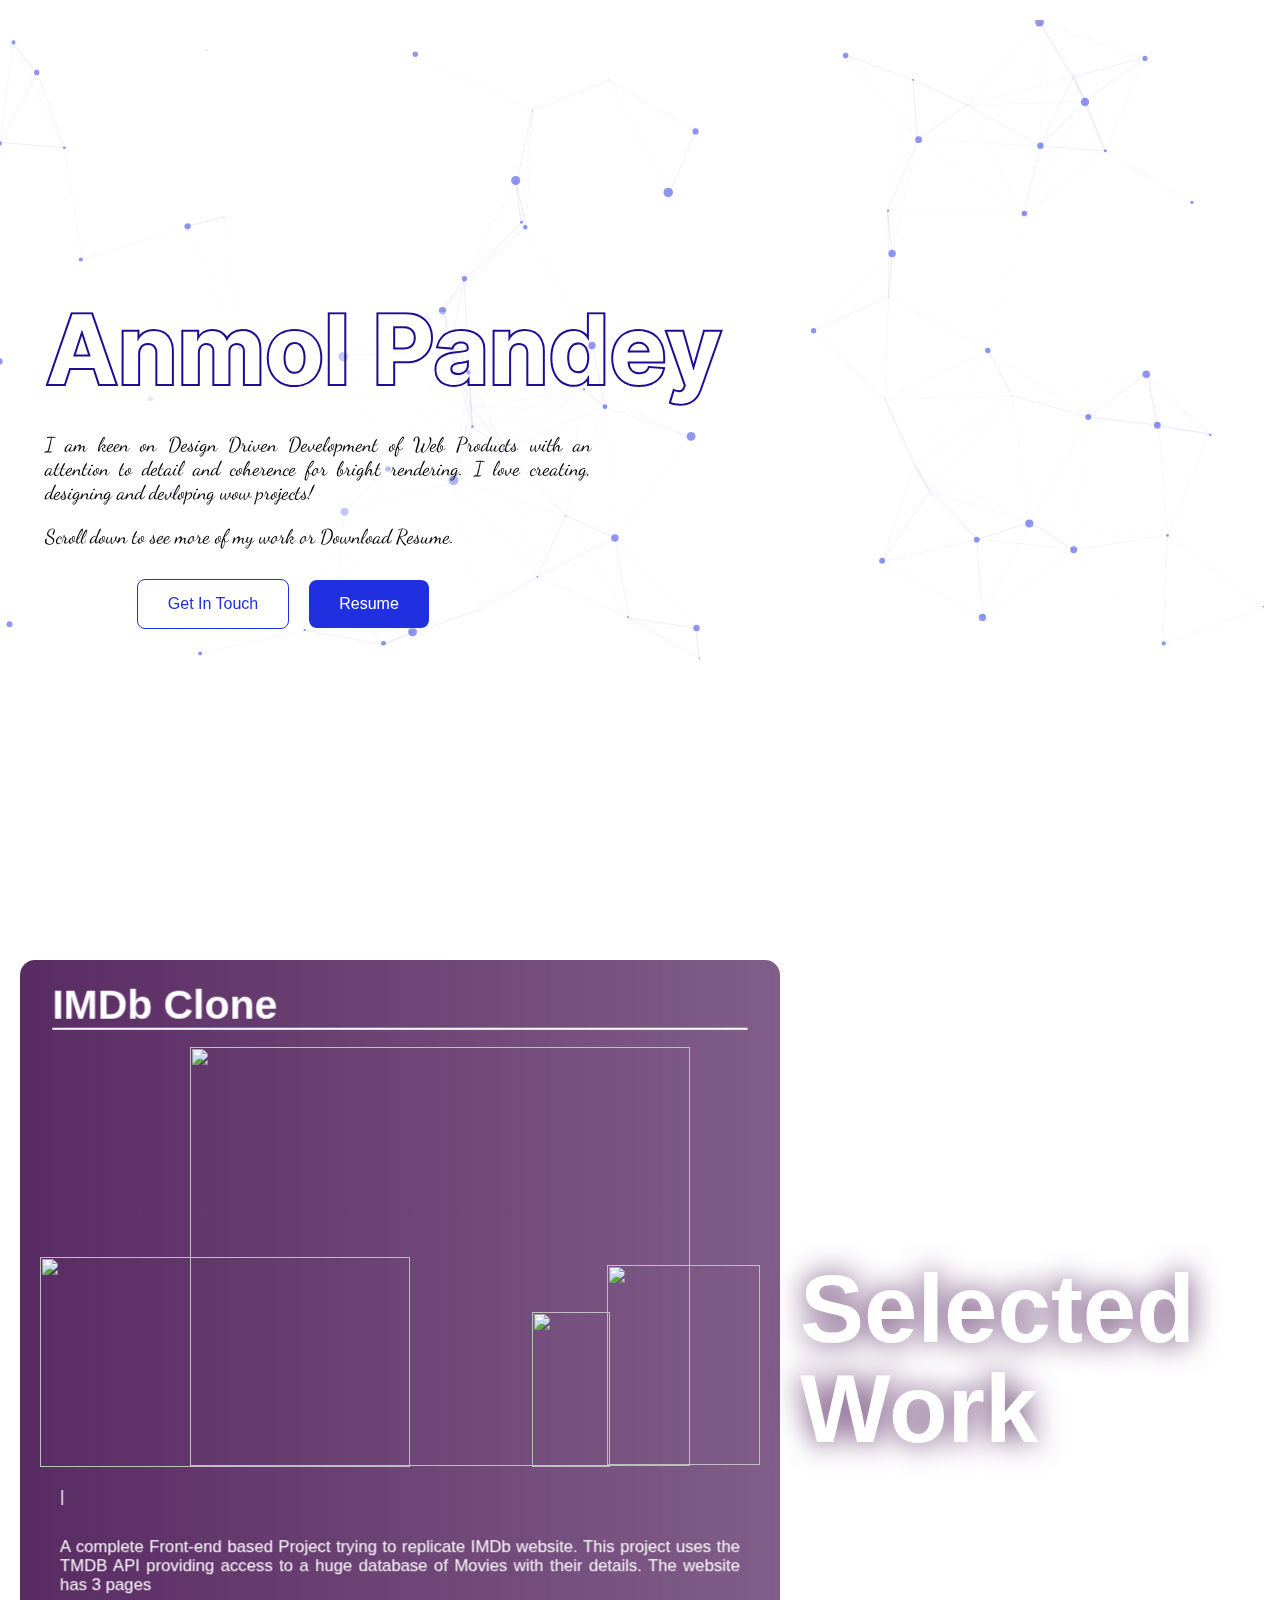
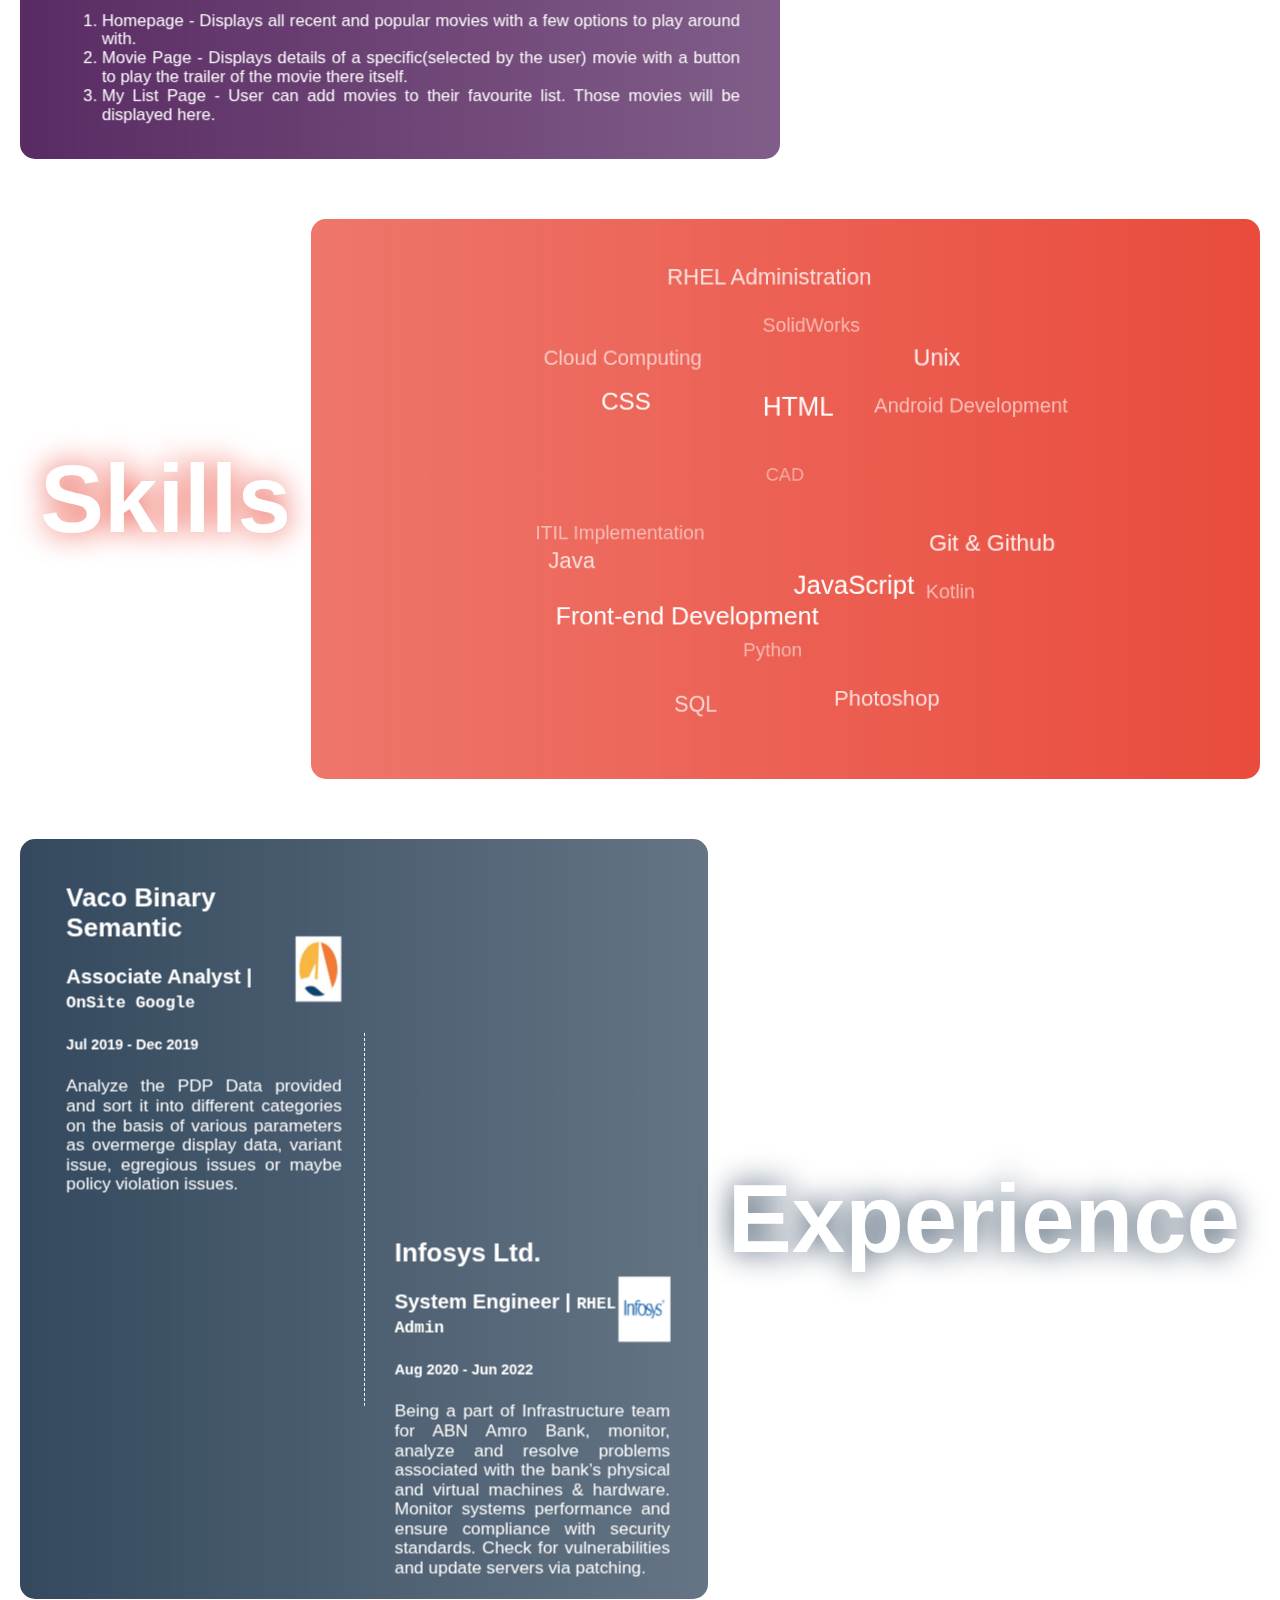
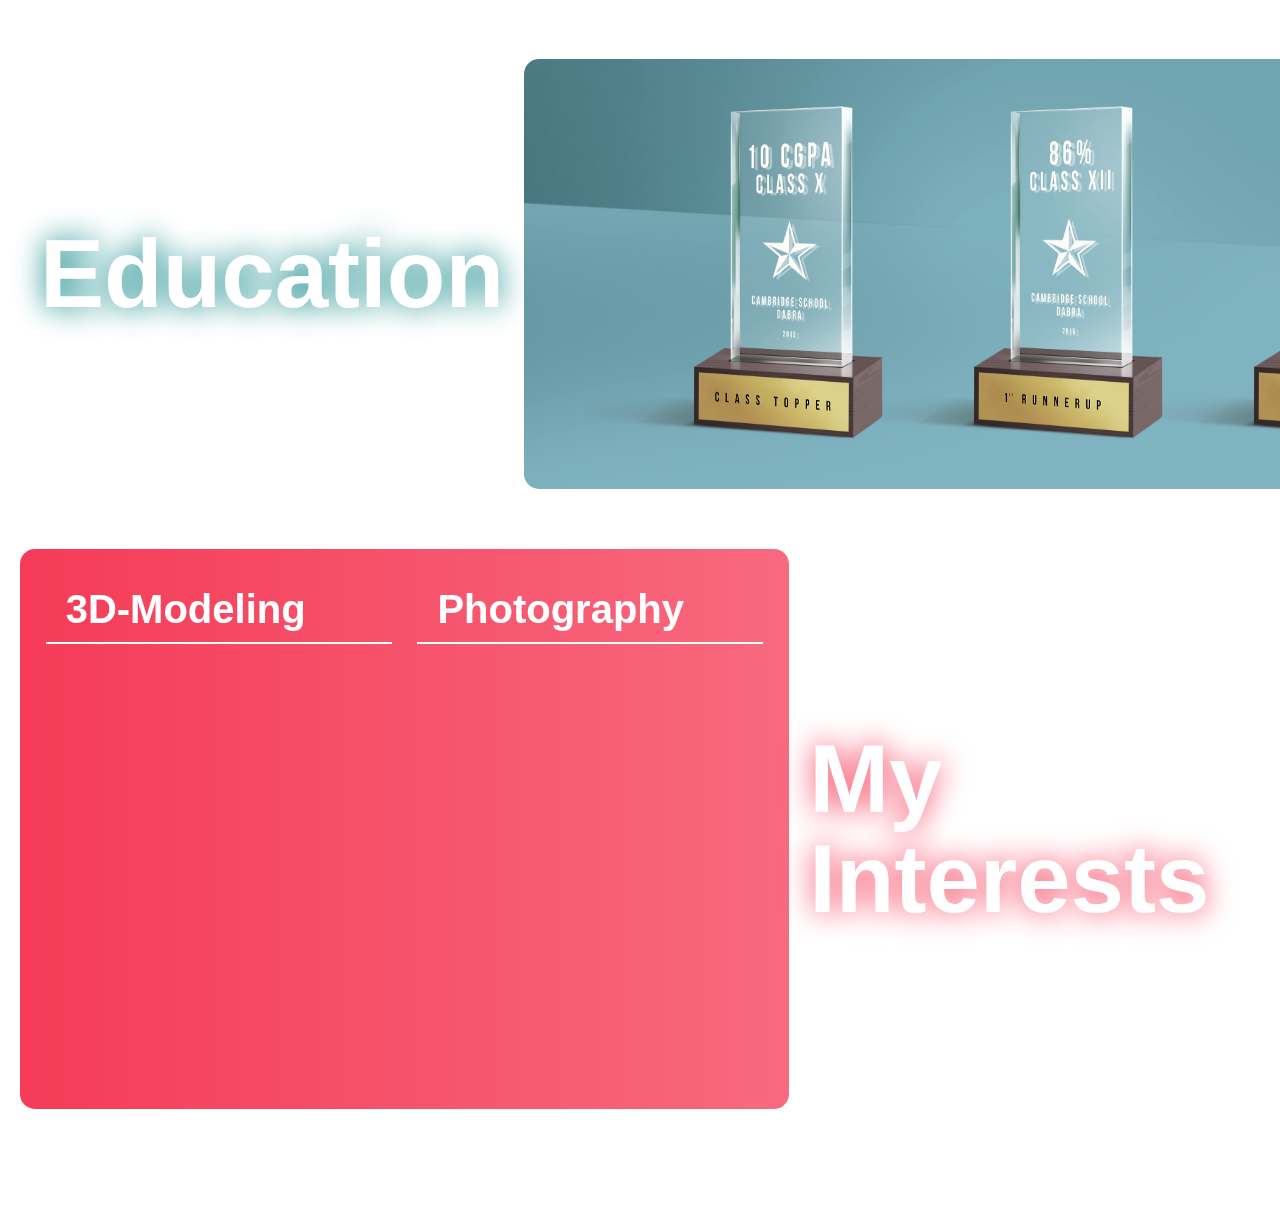
==== index.html @ ef81de45 "bug fixing" ====
<!DOCTYPE html>
<html lang="en">

<head>
    <meta charset="UTF-8" />
    <meta http-equiv="X-UA-Compatible" content="IE=edge" />
    <meta name="viewport" content="width=device-width, initial-scale=1.0" />
    <title>Anmol Pandey</title>
    <link rel="stylesheet" href="./css/styleP1.css" />
    <script src="https://kit.fontawesome.com/6f38b70ccc.js" crossorigin="anonymous"></script>
</head>

<body>
    <!-- loader -->
    <div id="loader-wrapper">
        <div class="loader-shape">
            <i class="fa fa-superpowers" aria-hidden="true"></i>
        </div>
    </div>

    <!-- button to see navigation bar -->
    <button id="nav-btn" class="nav-btns">
        <i class="fa fa-bars" aria-hidden="true"></i>
    </button>

    <!-- navigation bar -->
    <div id="navigation">
        <button id="remove-nav" class="nav-btns">
            <i class="fa fa-times" aria-hidden="true"></i>
        </button>
        <ul>
            <li><a href="#">Home</a></li>
            <li><a href="#projects">Projects</a></li>
            <li><a href="#skills">Skills</a></li>
            <li><a href="#education">Education</a></li>
            <li><a href="#experience">Experience</a></li>
            <li><a href="#myinterests">my Interests</a></li>
        </ul>
    </div>

    <div class="contact">
        <form id="contact-form">
            <div id="cancel-form" style="text-align: end; user-select: none; cursor: pointer">
                <i class="fa fa-times" aria-hidden="true"></i>
            </div>
            <h1>Get In Touch!</h1>
            <label for="name">Name <span>*</span></label>
            <input type="text" name="name" id="contact-name" required />

            <label for="name">Email <span>*</span></label>
            <input type="email" name="email" id="contact-email" required />

            <label for="subject">Subject </label>
            <input type="text" name="subject" id="contact-subject" />

            <label for="message">Message <span>*</span></label>
            <textarea name="message" id="message" cols="50" rows="10"></textarea>
            <i>or mail me directly at:- <b>pandeyanmol603@gmail.com</b></i>
            <br />
            <button type="submit" id="send-message">Send</button>
        </form>
    </div>

    <!-- main div containing all sections -->
    <div class="main">
        <!-- live background -->
        <div id="background">
            <div id="particles-js"></div>
        </div>

        <!-- section 1 - home -->
        <section id="home">
            <!-- about me section -->
            <div class="details">
                <div class="name">
                    <svg id="svg-name" width="678" height="94" viewBox="0 0 678 94" fill="none"
                        xmlns="http://www.w3.org/2000/svg">
                        <mask id="path-1-outside-1_5_4" maskUnits="userSpaceOnUse" x="0.284088" y="0.181816" width="678"
                            height="94" fill="black">
                            <rect fill="white" x="0.284088" y="0.181816" width="678" height="94" />
                            <path
                                d="M19.1023 72H3.28409L27.3864 2.18182H46.4091L70.4773 72H54.6591L37.1705 18.1364H36.625L19.1023 72ZM18.1136 44.5568H55.4773V56.0795H18.1136V44.5568Z" />
                            <path
                                d="M93.1307 41.7273V72H78.608V19.6364H92.4489V28.875H93.0625C94.2216 25.8295 96.1648 23.4205 98.892 21.6477C101.619 19.8523 104.926 18.9545 108.812 18.9545C112.449 18.9545 115.619 19.75 118.324 21.3409C121.028 22.9318 123.131 25.2045 124.631 28.1591C126.131 31.0909 126.881 34.5909 126.881 38.6591V72H112.358V41.25C112.381 38.0455 111.563 35.5455 109.903 33.75C108.244 31.9318 105.96 31.0227 103.051 31.0227C101.097 31.0227 99.3693 31.4432 97.8693 32.2841C96.392 33.125 95.233 34.3523 94.392 35.9659C93.5739 37.5568 93.1534 39.4773 93.1307 41.7273Z" />
                            <path
                                d="M138.327 72V19.6364H152.168V28.875H152.781C153.872 25.8068 155.69 23.3864 158.236 21.6136C160.781 19.8409 163.827 18.9545 167.372 18.9545C170.963 18.9545 174.02 19.8523 176.543 21.6477C179.065 23.4205 180.747 25.8295 181.588 28.875H182.134C183.202 25.875 185.134 23.4773 187.929 21.6818C190.747 19.8636 194.077 18.9545 197.918 18.9545C202.804 18.9545 206.77 20.5114 209.815 23.625C212.884 26.7159 214.418 31.1023 214.418 36.7841V72H199.929V39.6477C199.929 36.7386 199.156 34.5568 197.611 33.1023C196.065 31.6477 194.134 30.9205 191.815 30.9205C189.179 30.9205 187.122 31.7614 185.645 33.4432C184.168 35.1023 183.429 37.2955 183.429 40.0227V72H169.349V39.3409C169.349 36.7727 168.611 34.7273 167.134 33.2045C165.679 31.6818 163.759 30.9205 161.372 30.9205C159.759 30.9205 158.304 31.3295 157.009 32.1477C155.736 32.9432 154.724 34.0682 153.974 35.5227C153.224 36.9545 152.849 38.6364 152.849 40.5682V72H138.327Z" />
                            <path
                                d="M249.548 73.0227C244.253 73.0227 239.673 71.8977 235.81 69.6477C231.969 67.375 229.003 64.2159 226.912 60.1705C224.821 56.1023 223.776 51.3864 223.776 46.0227C223.776 40.6136 224.821 35.8864 226.912 31.8409C229.003 27.7727 231.969 24.6136 235.81 22.3636C239.673 20.0909 244.253 18.9545 249.548 18.9545C254.844 18.9545 259.412 20.0909 263.253 22.3636C267.116 24.6136 270.094 27.7727 272.185 31.8409C274.276 35.8864 275.321 40.6136 275.321 46.0227C275.321 51.3864 274.276 56.1023 272.185 60.1705C270.094 64.2159 267.116 67.375 263.253 69.6477C259.412 71.8977 254.844 73.0227 249.548 73.0227ZM249.616 61.7727C252.026 61.7727 254.037 61.0909 255.651 59.7273C257.264 58.3409 258.48 56.4545 259.298 54.0682C260.139 51.6818 260.56 48.9659 260.56 45.9205C260.56 42.875 260.139 40.1591 259.298 37.7727C258.48 35.3864 257.264 33.5 255.651 32.1136C254.037 30.7273 252.026 30.0341 249.616 30.0341C247.185 30.0341 245.139 30.7273 243.48 32.1136C241.844 33.5 240.605 35.3864 239.764 37.7727C238.946 40.1591 238.537 42.875 238.537 45.9205C238.537 48.9659 238.946 51.6818 239.764 54.0682C240.605 56.4545 241.844 58.3409 243.48 59.7273C245.139 61.0909 247.185 61.7727 249.616 61.7727Z" />
                            <path d="M299.287 2.18182V72H284.764V2.18182H299.287Z" />
                            <path
                                d="M333.412 72V2.18182H360.957C366.253 2.18182 370.764 3.19318 374.491 5.21591C378.219 7.21591 381.06 10 383.014 13.5682C384.991 17.1136 385.98 21.2045 385.98 25.8409C385.98 30.4773 384.98 34.5682 382.98 38.1136C380.98 41.6591 378.082 44.4205 374.287 46.3977C370.514 48.375 365.946 49.3636 360.582 49.3636H343.026V37.5341H358.196C361.037 37.5341 363.378 37.0455 365.219 36.0682C367.082 35.0682 368.469 33.6932 369.378 31.9432C370.31 30.1705 370.776 28.1364 370.776 25.8409C370.776 23.5227 370.31 21.5 369.378 19.7727C368.469 18.0227 367.082 16.6705 365.219 15.7159C363.355 14.7386 360.991 14.25 358.128 14.25H348.173V72H333.412Z" />
                            <path
                                d="M408.821 72.9886C405.48 72.9886 402.503 72.4091 399.889 71.25C397.276 70.0682 395.207 68.3295 393.685 66.0341C392.185 63.7159 391.435 60.8295 391.435 57.375C391.435 54.4659 391.969 52.0227 393.037 50.0455C394.105 48.0682 395.56 46.4773 397.401 45.2727C399.241 44.0682 401.332 43.1591 403.673 42.5455C406.037 41.9318 408.514 41.5 411.105 41.25C414.151 40.9318 416.605 40.6364 418.469 40.3636C420.332 40.0682 421.685 39.6364 422.526 39.0682C423.366 38.5 423.787 37.6591 423.787 36.5455V36.3409C423.787 34.1818 423.105 32.5114 421.741 31.3295C420.401 30.1477 418.491 29.5568 416.014 29.5568C413.401 29.5568 411.321 30.1364 409.776 31.2955C408.23 32.4318 407.207 33.8636 406.707 35.5909L393.276 34.5C393.957 31.3182 395.298 28.5682 397.298 26.25C399.298 23.9091 401.878 22.1136 405.037 20.8636C408.219 19.5909 411.901 18.9545 416.082 18.9545C418.991 18.9545 421.776 19.2955 424.435 19.9773C427.116 20.6591 429.491 21.7159 431.56 23.1477C433.651 24.5795 435.298 26.4205 436.503 28.6705C437.707 30.8977 438.31 33.5682 438.31 36.6818V72H424.537V64.7386H424.128C423.287 66.375 422.162 67.8182 420.753 69.0682C419.344 70.2955 417.651 71.2614 415.673 71.9659C413.696 72.6477 411.412 72.9886 408.821 72.9886ZM412.98 62.9659C415.116 62.9659 417.003 62.5455 418.639 61.7045C420.276 60.8409 421.56 59.6818 422.491 58.2273C423.423 56.7727 423.889 55.125 423.889 53.2841V47.7273C423.435 48.0227 422.81 48.2955 422.014 48.5455C421.241 48.7727 420.366 48.9886 419.389 49.1932C418.412 49.375 417.435 49.5455 416.457 49.7045C415.48 49.8409 414.594 49.9659 413.798 50.0795C412.094 50.3295 410.605 50.7273 409.332 51.2727C408.06 51.8182 407.071 52.5568 406.366 53.4886C405.662 54.3977 405.31 55.5341 405.31 56.8977C405.31 58.875 406.026 60.3864 407.457 61.4318C408.912 62.4545 410.753 62.9659 412.98 62.9659Z" />
                            <path
                                d="M464.099 41.7273V72H449.577V19.6364H463.418V28.875H464.031C465.19 25.8295 467.134 23.4205 469.861 21.6477C472.588 19.8523 475.895 18.9545 479.781 18.9545C483.418 18.9545 486.588 19.75 489.293 21.3409C491.997 22.9318 494.099 25.2045 495.599 28.1591C497.099 31.0909 497.849 34.5909 497.849 38.6591V72H483.327V41.25C483.349 38.0455 482.531 35.5455 480.872 33.75C479.213 31.9318 476.929 31.0227 474.02 31.0227C472.065 31.0227 470.338 31.4432 468.838 32.2841C467.361 33.125 466.202 34.3523 465.361 35.9659C464.543 37.5568 464.122 39.4773 464.099 41.7273Z" />
                            <path
                                d="M528.591 72.8523C524.614 72.8523 521.011 71.8295 517.784 69.7841C514.58 67.7159 512.034 64.6818 510.148 60.6818C508.284 56.6591 507.352 51.7273 507.352 45.8864C507.352 39.8864 508.318 34.8977 510.25 30.9205C512.182 26.9205 514.75 23.9318 517.954 21.9545C521.182 19.9545 524.716 18.9545 528.557 18.9545C531.489 18.9545 533.932 19.4545 535.886 20.4545C537.864 21.4318 539.455 22.6591 540.659 24.1364C541.886 25.5909 542.818 27.0227 543.454 28.4318H543.898V2.18182H558.386V72H544.068V63.6136H543.454C542.773 65.0682 541.807 66.5114 540.557 67.9432C539.33 69.3523 537.727 70.5227 535.75 71.4545C533.795 72.3864 531.409 72.8523 528.591 72.8523ZM533.193 61.2955C535.534 61.2955 537.511 60.6591 539.125 59.3864C540.761 58.0909 542.011 56.2841 542.875 53.9659C543.761 51.6477 544.204 48.9318 544.204 45.8182C544.204 42.7045 543.773 40 542.909 37.7045C542.045 35.4091 540.795 33.6364 539.159 32.3864C537.523 31.1364 535.534 30.5114 533.193 30.5114C530.807 30.5114 528.795 31.1591 527.159 32.4545C525.523 33.75 524.284 35.5455 523.443 37.8409C522.602 40.1364 522.182 42.7955 522.182 45.8182C522.182 48.8636 522.602 51.5568 523.443 53.8977C524.307 56.2159 525.545 58.0341 527.159 59.3523C528.795 60.6477 530.807 61.2955 533.193 61.2955Z" />
                            <path
                                d="M594.19 73.0227C588.804 73.0227 584.168 71.9318 580.281 69.75C576.418 67.5455 573.44 64.4318 571.349 60.4091C569.258 56.3636 568.213 51.5795 568.213 46.0568C568.213 40.6705 569.258 35.9432 571.349 31.875C573.44 27.8068 576.383 24.6364 580.179 22.3636C583.997 20.0909 588.474 18.9545 593.611 18.9545C597.065 18.9545 600.281 19.5114 603.259 20.625C606.259 21.7159 608.872 23.3636 611.099 25.5682C613.349 27.7727 615.099 30.5455 616.349 33.8864C617.599 37.2045 618.224 41.0909 618.224 45.5455V49.5341H574.009V40.5341H604.554C604.554 38.4432 604.099 36.5909 603.19 34.9773C602.281 33.3636 601.02 32.1023 599.406 31.1932C597.815 30.2614 595.963 29.7955 593.849 29.7955C591.645 29.7955 589.69 30.3068 587.986 31.3295C586.304 32.3295 584.986 33.6818 584.031 35.3864C583.077 37.0682 582.588 38.9432 582.565 41.0114V49.5682C582.565 52.1591 583.043 54.3977 583.997 56.2841C584.974 58.1705 586.349 59.625 588.122 60.6477C589.895 61.6705 591.997 62.1818 594.429 62.1818C596.043 62.1818 597.52 61.9545 598.861 61.5C600.202 61.0455 601.349 60.3636 602.304 59.4545C603.258 58.5455 603.986 57.4318 604.486 56.1136L617.918 57C617.236 60.2273 615.838 63.0455 613.724 65.4545C611.633 67.8409 608.929 69.7045 605.611 71.0455C602.315 72.3636 598.509 73.0227 594.19 73.0227Z" />
                            <path
                                d="M635.261 91.6364C633.42 91.6364 631.693 91.4886 630.079 91.1932C628.489 90.9205 627.17 90.5682 626.125 90.1364L629.398 79.2955C631.102 79.8182 632.636 80.1023 634 80.1477C635.386 80.1932 636.579 79.875 637.579 79.1932C638.602 78.5114 639.432 77.3523 640.068 75.7159L640.92 73.5L622.136 19.6364H637.409L648.25 58.0909H648.795L659.739 19.6364H675.114L654.761 77.6591C653.784 80.4773 652.454 82.9318 650.773 85.0227C649.114 87.1364 647.011 88.7614 644.466 89.8977C641.92 91.0568 638.852 91.6364 635.261 91.6364Z" />
                        </mask>
                        <path
                            d="M19.1023 72H3.28409L27.3864 2.18182H46.4091L70.4773 72H54.6591L37.1705 18.1364H36.625L19.1023 72ZM18.1136 44.5568H55.4773V56.0795H18.1136V44.5568Z"
                            stroke="#1F0C94" stroke-width="4" mask="url(#path-1-outside-1_5_4)" />
                        <path
                            d="M93.1307 41.7273V72H78.608V19.6364H92.4489V28.875H93.0625C94.2216 25.8295 96.1648 23.4205 98.892 21.6477C101.619 19.8523 104.926 18.9545 108.812 18.9545C112.449 18.9545 115.619 19.75 118.324 21.3409C121.028 22.9318 123.131 25.2045 124.631 28.1591C126.131 31.0909 126.881 34.5909 126.881 38.6591V72H112.358V41.25C112.381 38.0455 111.563 35.5455 109.903 33.75C108.244 31.9318 105.96 31.0227 103.051 31.0227C101.097 31.0227 99.3693 31.4432 97.8693 32.2841C96.392 33.125 95.233 34.3523 94.392 35.9659C93.5739 37.5568 93.1534 39.4773 93.1307 41.7273Z"
                            stroke="#1F0C94" stroke-width="4" mask="url(#path-1-outside-1_5_4)" />
                        <path
                            d="M138.327 72V19.6364H152.168V28.875H152.781C153.872 25.8068 155.69 23.3864 158.236 21.6136C160.781 19.8409 163.827 18.9545 167.372 18.9545C170.963 18.9545 174.02 19.8523 176.543 21.6477C179.065 23.4205 180.747 25.8295 181.588 28.875H182.134C183.202 25.875 185.134 23.4773 187.929 21.6818C190.747 19.8636 194.077 18.9545 197.918 18.9545C202.804 18.9545 206.77 20.5114 209.815 23.625C212.884 26.7159 214.418 31.1023 214.418 36.7841V72H199.929V39.6477C199.929 36.7386 199.156 34.5568 197.611 33.1023C196.065 31.6477 194.134 30.9205 191.815 30.9205C189.179 30.9205 187.122 31.7614 185.645 33.4432C184.168 35.1023 183.429 37.2955 183.429 40.0227V72H169.349V39.3409C169.349 36.7727 168.611 34.7273 167.134 33.2045C165.679 31.6818 163.759 30.9205 161.372 30.9205C159.759 30.9205 158.304 31.3295 157.009 32.1477C155.736 32.9432 154.724 34.0682 153.974 35.5227C153.224 36.9545 152.849 38.6364 152.849 40.5682V72H138.327Z"
                            stroke="#1F0C94" stroke-width="4" mask="url(#path-1-outside-1_5_4)" />
                        <path
                            d="M249.548 73.0227C244.253 73.0227 239.673 71.8977 235.81 69.6477C231.969 67.375 229.003 64.2159 226.912 60.1705C224.821 56.1023 223.776 51.3864 223.776 46.0227C223.776 40.6136 224.821 35.8864 226.912 31.8409C229.003 27.7727 231.969 24.6136 235.81 22.3636C239.673 20.0909 244.253 18.9545 249.548 18.9545C254.844 18.9545 259.412 20.0909 263.253 22.3636C267.116 24.6136 270.094 27.7727 272.185 31.8409C274.276 35.8864 275.321 40.6136 275.321 46.0227C275.321 51.3864 274.276 56.1023 272.185 60.1705C270.094 64.2159 267.116 67.375 263.253 69.6477C259.412 71.8977 254.844 73.0227 249.548 73.0227ZM249.616 61.7727C252.026 61.7727 254.037 61.0909 255.651 59.7273C257.264 58.3409 258.48 56.4545 259.298 54.0682C260.139 51.6818 260.56 48.9659 260.56 45.9205C260.56 42.875 260.139 40.1591 259.298 37.7727C258.48 35.3864 257.264 33.5 255.651 32.1136C254.037 30.7273 252.026 30.0341 249.616 30.0341C247.185 30.0341 245.139 30.7273 243.48 32.1136C241.844 33.5 240.605 35.3864 239.764 37.7727C238.946 40.1591 238.537 42.875 238.537 45.9205C238.537 48.9659 238.946 51.6818 239.764 54.0682C240.605 56.4545 241.844 58.3409 243.48 59.7273C245.139 61.0909 247.185 61.7727 249.616 61.7727Z"
                            stroke="#1F0C94" stroke-width="4" mask="url(#path-1-outside-1_5_4)" />
                        <path d="M299.287 2.18182V72H284.764V2.18182H299.287Z" stroke="#1F0C94" stroke-width="4"
                            mask="url(#path-1-outside-1_5_4)" />
                        <path
                            d="M333.412 72V2.18182H360.957C366.253 2.18182 370.764 3.19318 374.491 5.21591C378.219 7.21591 381.06 10 383.014 13.5682C384.991 17.1136 385.98 21.2045 385.98 25.8409C385.98 30.4773 384.98 34.5682 382.98 38.1136C380.98 41.6591 378.082 44.4205 374.287 46.3977C370.514 48.375 365.946 49.3636 360.582 49.3636H343.026V37.5341H358.196C361.037 37.5341 363.378 37.0455 365.219 36.0682C367.082 35.0682 368.469 33.6932 369.378 31.9432C370.31 30.1705 370.776 28.1364 370.776 25.8409C370.776 23.5227 370.31 21.5 369.378 19.7727C368.469 18.0227 367.082 16.6705 365.219 15.7159C363.355 14.7386 360.991 14.25 358.128 14.25H348.173V72H333.412Z"
                            stroke="#1F0C94" stroke-width="4" mask="url(#path-1-outside-1_5_4)" />
                        <path
                            d="M408.821 72.9886C405.48 72.9886 402.503 72.4091 399.889 71.25C397.276 70.0682 395.207 68.3295 393.685 66.0341C392.185 63.7159 391.435 60.8295 391.435 57.375C391.435 54.4659 391.969 52.0227 393.037 50.0455C394.105 48.0682 395.56 46.4773 397.401 45.2727C399.241 44.0682 401.332 43.1591 403.673 42.5455C406.037 41.9318 408.514 41.5 411.105 41.25C414.151 40.9318 416.605 40.6364 418.469 40.3636C420.332 40.0682 421.685 39.6364 422.526 39.0682C423.366 38.5 423.787 37.6591 423.787 36.5455V36.3409C423.787 34.1818 423.105 32.5114 421.741 31.3295C420.401 30.1477 418.491 29.5568 416.014 29.5568C413.401 29.5568 411.321 30.1364 409.776 31.2955C408.23 32.4318 407.207 33.8636 406.707 35.5909L393.276 34.5C393.957 31.3182 395.298 28.5682 397.298 26.25C399.298 23.9091 401.878 22.1136 405.037 20.8636C408.219 19.5909 411.901 18.9545 416.082 18.9545C418.991 18.9545 421.776 19.2955 424.435 19.9773C427.116 20.6591 429.491 21.7159 431.56 23.1477C433.651 24.5795 435.298 26.4205 436.503 28.6705C437.707 30.8977 438.31 33.5682 438.31 36.6818V72H424.537V64.7386H424.128C423.287 66.375 422.162 67.8182 420.753 69.0682C419.344 70.2955 417.651 71.2614 415.673 71.9659C413.696 72.6477 411.412 72.9886 408.821 72.9886ZM412.98 62.9659C415.116 62.9659 417.003 62.5455 418.639 61.7045C420.276 60.8409 421.56 59.6818 422.491 58.2273C423.423 56.7727 423.889 55.125 423.889 53.2841V47.7273C423.435 48.0227 422.81 48.2955 422.014 48.5455C421.241 48.7727 420.366 48.9886 419.389 49.1932C418.412 49.375 417.435 49.5455 416.457 49.7045C415.48 49.8409 414.594 49.9659 413.798 50.0795C412.094 50.3295 410.605 50.7273 409.332 51.2727C408.06 51.8182 407.071 52.5568 406.366 53.4886C405.662 54.3977 405.31 55.5341 405.31 56.8977C405.31 58.875 406.026 60.3864 407.457 61.4318C408.912 62.4545 410.753 62.9659 412.98 62.9659Z"
                            stroke="#1F0C94" stroke-width="4" mask="url(#path-1-outside-1_5_4)" />
                        <path
                            d="M464.099 41.7273V72H449.577V19.6364H463.418V28.875H464.031C465.19 25.8295 467.134 23.4205 469.861 21.6477C472.588 19.8523 475.895 18.9545 479.781 18.9545C483.418 18.9545 486.588 19.75 489.293 21.3409C491.997 22.9318 494.099 25.2045 495.599 28.1591C497.099 31.0909 497.849 34.5909 497.849 38.6591V72H483.327V41.25C483.349 38.0455 482.531 35.5455 480.872 33.75C479.213 31.9318 476.929 31.0227 474.02 31.0227C472.065 31.0227 470.338 31.4432 468.838 32.2841C467.361 33.125 466.202 34.3523 465.361 35.9659C464.543 37.5568 464.122 39.4773 464.099 41.7273Z"
                            stroke="#1F0C94" stroke-width="4" mask="url(#path-1-outside-1_5_4)" />
                        <path
                            d="M528.591 72.8523C524.614 72.8523 521.011 71.8295 517.784 69.7841C514.58 67.7159 512.034 64.6818 510.148 60.6818C508.284 56.6591 507.352 51.7273 507.352 45.8864C507.352 39.8864 508.318 34.8977 510.25 30.9205C512.182 26.9205 514.75 23.9318 517.954 21.9545C521.182 19.9545 524.716 18.9545 528.557 18.9545C531.489 18.9545 533.932 19.4545 535.886 20.4545C537.864 21.4318 539.455 22.6591 540.659 24.1364C541.886 25.5909 542.818 27.0227 543.454 28.4318H543.898V2.18182H558.386V72H544.068V63.6136H543.454C542.773 65.0682 541.807 66.5114 540.557 67.9432C539.33 69.3523 537.727 70.5227 535.75 71.4545C533.795 72.3864 531.409 72.8523 528.591 72.8523ZM533.193 61.2955C535.534 61.2955 537.511 60.6591 539.125 59.3864C540.761 58.0909 542.011 56.2841 542.875 53.9659C543.761 51.6477 544.204 48.9318 544.204 45.8182C544.204 42.7045 543.773 40 542.909 37.7045C542.045 35.4091 540.795 33.6364 539.159 32.3864C537.523 31.1364 535.534 30.5114 533.193 30.5114C530.807 30.5114 528.795 31.1591 527.159 32.4545C525.523 33.75 524.284 35.5455 523.443 37.8409C522.602 40.1364 522.182 42.7955 522.182 45.8182C522.182 48.8636 522.602 51.5568 523.443 53.8977C524.307 56.2159 525.545 58.0341 527.159 59.3523C528.795 60.6477 530.807 61.2955 533.193 61.2955Z"
                            stroke="#1F0C94" stroke-width="4" mask="url(#path-1-outside-1_5_4)" />
                        <path
                            d="M594.19 73.0227C588.804 73.0227 584.168 71.9318 580.281 69.75C576.418 67.5455 573.44 64.4318 571.349 60.4091C569.258 56.3636 568.213 51.5795 568.213 46.0568C568.213 40.6705 569.258 35.9432 571.349 31.875C573.44 27.8068 576.383 24.6364 580.179 22.3636C583.997 20.0909 588.474 18.9545 593.611 18.9545C597.065 18.9545 600.281 19.5114 603.259 20.625C606.259 21.7159 608.872 23.3636 611.099 25.5682C613.349 27.7727 615.099 30.5455 616.349 33.8864C617.599 37.2045 618.224 41.0909 618.224 45.5455V49.5341H574.009V40.5341H604.554C604.554 38.4432 604.099 36.5909 603.19 34.9773C602.281 33.3636 601.02 32.1023 599.406 31.1932C597.815 30.2614 595.963 29.7955 593.849 29.7955C591.645 29.7955 589.69 30.3068 587.986 31.3295C586.304 32.3295 584.986 33.6818 584.031 35.3864C583.077 37.0682 582.588 38.9432 582.565 41.0114V49.5682C582.565 52.1591 583.043 54.3977 583.997 56.2841C584.974 58.1705 586.349 59.625 588.122 60.6477C589.895 61.6705 591.997 62.1818 594.429 62.1818C596.043 62.1818 597.52 61.9545 598.861 61.5C600.202 61.0455 601.349 60.3636 602.304 59.4545C603.258 58.5455 603.986 57.4318 604.486 56.1136L617.918 57C617.236 60.2273 615.838 63.0455 613.724 65.4545C611.633 67.8409 608.929 69.7045 605.611 71.0455C602.315 72.3636 598.509 73.0227 594.19 73.0227Z"
                            stroke="#1F0C94" stroke-width="4" mask="url(#path-1-outside-1_5_4)" />
                        <path
                            d="M635.261 91.6364C633.42 91.6364 631.693 91.4886 630.079 91.1932C628.489 90.9205 627.17 90.5682 626.125 90.1364L629.398 79.2955C631.102 79.8182 632.636 80.1023 634 80.1477C635.386 80.1932 636.579 79.875 637.579 79.1932C638.602 78.5114 639.432 77.3523 640.068 75.7159L640.92 73.5L622.136 19.6364H637.409L648.25 58.0909H648.795L659.739 19.6364H675.114L654.761 77.6591C653.784 80.4773 652.454 82.9318 650.773 85.0227C649.114 87.1364 647.011 88.7614 644.466 89.8977C641.92 91.0568 638.852 91.6364 635.261 91.6364Z"
                            stroke="#1F0C94" stroke-width="4" mask="url(#path-1-outside-1_5_4)" />
                    </svg>

                    <script src="https://cdnjs.cloudflare.com/ajax/libs/animejs/3.2.1/anime.min.js"></script>
                </div>
                <div class="about-me">
                    I am keen on Design Driven Development of Web Products with an attention to detail and coherence
                    for bright rendering. I love creating, designing and devloping wow projects!
                    
                    <p>Scroll down to see more of my work or Download Resume.</p>
                </div>

                <!-- buttons for contact -->
                <div class="home-btns">
                    <button id="get-in-touch">Get In Touch</button>
                    <button id="resume-download">
                        <a href="./assets/APresume.pdf" download>Resume <i class="fa fa-download"
                                aria-hidden="true"></i>
                        </a>
                    </button>
                    <button id="linkedin">
                        <a href="https://www.linkedin.com/in/anmol-pandey-997911112/" target="_blank"><i
                                class="fa fa-linkedin-square" aria-hidden="true"></i>
                        </a>
                    </button>
                    <button id="github">
                        <a href="https://github.com/anmolp15" target="_blank"><i class="fa fa-github"
                                aria-hidden="true"></i>
                        </a>
                    </button>
                </div>
            </div>

            <!-- illustration div -->
            <div class="person-illustration">
                <script src="https://unpkg.com/@lottiefiles/lottie-player@latest/dist/lottie-player.js"></script>
                <lottie-player src="https://assets8.lottiefiles.com/packages/lf20_mlp3zxve.json"
                    background="rgba(0, 0, 0, 0)" speed="1" style="width: 1000px; height: 560px" loop autoplay>
                </lottie-player>
            </div>
        </section>

        <!-- projects section -->
        <section id="projects">
            <div class="section-main-display" data-tilt data-tilt-glare data-tilt-max-glare="0.8">
                <!-- project heading -->
                <h1>IMDb Clone</h1>
                <!-- mockups showcasing project snapshots -->
                <div class="mockups">
                    <!-- <img src="./assets/IMDBClone Mockups/combined mockup final.png" alt=""> -->
                    <div id="mac-pro">
                        <img src="./assets/IMDBClone Mockups/mac pro mockup final.png" alt="" />
                    </div>
                    <div id="mac-book">
                        <img src="./assets/IMDBClone Mockups/MacBook Pro mockup final 2.png" alt="" />
                    </div>
                    <div id="ipad">
                        <img src="./assets/IMDBClone Mockups/iPad Pro Mockup final.png" alt="" />
                    </div>
                    <div id="iphone">
                        <img src="./assets/IMDBClone Mockups/iPhone mockup final.png" alt="" />
                    </div>
                </div>
                <!-- project related links -->
                <div class="project-links">
                    <a href="https://github.com/anmolp15/IMDbClone.github.io" target="_blank"><i class="fa fa-github"
                            aria-hidden="true"></i></a>
                    |
                    <a href="https://anmolp15.github.io/IMDbClone.github.io/" target="_blank"><i
                            class="fa fa-external-link" aria-hidden="true"></i></a>
                </div>
                <!-- project details -->
                <div class="project-details">
                    A complete Front-end based Project trying to replicate IMDb website.
                    This project uses the TMDB API providing access to a huge database
                    of Movies with their details. The website has 3 pages
                    <ol>
                        <li>
                            Homepage - Displays all recent and popular movies with a few
                            options to play around with.
                        </li>
                        <li>
                            Movie Page - Displays details of a specific(selected by the
                            user) movie with a button to play the trailer of the movie there
                            itself.
                        </li>
                        <li>
                            My List Page - User can add movies to their favourite list.
                            Those movies will be displayed here.
                        </li>
                    </ol>
                </div>
            </div>
            <!-- section heading -->
            <div class="name">Selected Work</div>
        </section>

        <!-- skills section -->
        <section id="skills">
            <!-- section heading -->
            <div class="name">Skills</div>
            <div class="section-main-display" data-tilt data-tilt-glare data-tilt-max-glare="0.8" data-tilt-axis="x">
                <!-- class containing the sphere -->
                <span class="Sphere"></span>
                <!-- Tag Cloud liberary -->
                <script src="./javascript/TagCloud/TagCloud.min.js"></script>
            </div>
        </section>

        <!-- experience section -->
        <section id="experience">
            <div class="section-main-display" data-tilt data-tilt-glare data-tilt-max-glare="0.8">
                <!-- timeline div containing plane and path -->
                <div class="timeline">
                    <div class="timeline-divider"></div>
                    <div class="timeline-traveller">
                        <i class="fa fa-fighter-jet" aria-hidden="true"></i>
                    </div>
                </div>

                <!-- exp item wrapper div -->
                <div class="exp-elements">
                    <!-- each experience item -->
                    <div class="exp">
                        <div class="headingandphoto">
                            <div class="exp-heading">
                                <h2>Vaco Binary Semantic</h2>
                                <h3>
                                    Associate Analyst | <samp>OnSite Google</samp>
                                    <h5>Jul 2019 - Dec 2019</h5>
                                </h3>
                            </div>
                            <div class="exp-logo">
                                <img src="./images/vacologo.jpg" alt="logo" />
                            </div>
                        </div>
                        <div class="description">
                            Analyze the PDP Data provided and sort it into different
                            categories on the basis of various parameters as overmerge
                            display data, variant issue, egregious issues or maybe policy
                            violation issues.
                        </div>
                    </div>

                    <div class="exp">
                        <div class="headingandphoto">
                            <div class="exp-heading">
                                <h2>Infosys Ltd.</h2>
                                <h3>
                                    System Engineer | <samp>RHEL Admin</samp>
                                    <h5>Aug 2020 - Jun 2022</h5>
                                </h3>
                            </div>
                            <div class="exp-logo">
                                <img src="./images/infosyslogo.png" alt="logo" />
                            </div>
                        </div>
                        <div class="description">
                            Being a part of Infrastructure team for ABN Amro Bank, monitor,
                            analyze and resolve problems associated with the bank’s physical
                            and virtual machines & hardware. Monitor systems performance and
                            ensure compliance with security standards. Check for
                            vulnerabilities and update servers via patching.
                        </div>
                    </div>
                </div>
            </div>
            <!-- section heading -->
            <div class="name">Experience</div>
        </section>

        <section id="education">
            <!-- section heading -->
            <div class="name">Education</div>
            <div>
                <div class="section-main-display" data-tilt data-tilt-glare data-tilt-max-glare="0.8"
                    data-tilt-axis="x">
                    <!-- education displaying thropies -->
                    <div class="each-edu">
                        <img src="./assets/Education Mockups/classX-take2.png" alt="" />
                    </div>
                    <div class="each-edu">
                        <img src="./assets/Education Mockups/classXII-take3.png" alt="" />
                    </div>
                    <div class="each-edu">
                        <img src="./assets/Education Mockups/be-take2.png" alt="" />
                    </div>
                </div>
                <div id="edu-caption"></div>
            </div>

        </section>

        <!-- interests section -->
        <section id="myinterests">
            <div class="section-main-display" data-tilt data-tilt-glare data-tilt-max-glare="0.8">
                <!-- each hobby -->
                <div class="hobby">
                    <div class="hobby-title">
                        <h1>3D-Modeling</h1>
                    </div>
                    <div class="hobby-details">
                        <a href="./3dmodling.html" target="_blank">
                            <!-- <img src="./images/3dmodeling4.png" alt="" /> -->
                            <!-- <script
                                src="https://unpkg.com/@lottiefiles/lottie-player@latest/dist/lottie-player.js"></script> -->
                            <lottie-player src="https://assets8.lottiefiles.com/packages/lf20_5yvxvm.json"
                                background="transparent" speed="1" style="width: 430px; height: 430px;" loop autoplay>
                            </lottie-player>
                        </a>
                    </div>
                    <div class="tooltip">
                        <h3>View Samples</h3>
                    </div>
                </div>

                <div class="hobby">
                    <div class="hobby-title">
                        <h1>Photography</h1>
                    </div>
                    <div class="hobby-details">
                        <a href="./photography.html" target="_blank">
                            <!-- <img src="./images/photography.png" alt=""> -->
                            <!-- <script
                                src="https://unpkg.com/@lottiefiles/lottie-player@latest/dist/lottie-player.js"></script> -->
                            <lottie-player src="https://assets7.lottiefiles.com/packages/lf20_jhlaooj5.json"
                                background="transparent" speed="1" style="width: 430px; height: 430px;" loop autoplay>
                            </lottie-player>
                        </a>
                    </div>
                    <div class="tooltip">
                        <h3>View Samples</h3>
                    </div>
                </div>
            </div>
            <!-- section heading -->
            <div class="name">My Interests</div>
        </section>

        <!-- socials section at bottom -->
        <div class="socials">
            <ul>
                <li>
                    <a href="https://www.linkedin.com/in/anmol-pandey-997911112/" target="_blank">
                        <i class="fa fa-linkedin" aria-hidden="true"></i>
                    </a>
                </li>

                <li>
                    <a href="https://github.com/anmolp15" target="_blank">
                        <i class="fa fa-github-alt" aria-hidden="true"></i>
                    </a>
                </li>

                <li>
                    <a href="https://twitter.com/Anmolp15" target="_blank">
                        <i class="fa fa-twitter" aria-hidden="true"></i>
                    </a>
                </li>

                <li>
                    <a href="#">
                        <i class="fas fa-caret-square-up"></i>
                    </a>
                </li>
            </ul>
        </div>
    </div>


    <!-- smtp js -->
    <script src="https://smtpjs.com/v3/smtp.js"></script>


    <script src="./javascript/scriptP1.js"></script>


    <!-- particle js files -->
    <script src="./javascript/particlejs/particles.js"></script>
    <script src="./javascript/particlejs/app.js"></script>

    <!-- tilt js files -->
    <script src="./javascript/tilt/vanilla-tilt.js"></script>
</body>

</html>
---- css/styleP1.css ----
@import url('https://fonts.googleapis.com/css2?family=Freehand&display=swap');
@import url('https://fonts.googleapis.com/css2?family=Dancing+Script&display=swap');
/* colors for body sections defined here */
:root {
    --dark: #161515;
    --darkblue: #2030E0;
    --lightblue: #686de0;
    --projects: #592b63;
    --projectsl: #592b63c2;
    --skills: #e94b3c;
    --skillsl: #e94b3cc2;
    --experiecne: #34495e;
    --experiecnel: #34495ec2;
    --education: teal;
    --educationl: #4E0C0Ec2;
    --myinterests: #f53b57;
    --myinterestsl: #f53b57c2;
}

html {
    scroll-behavior: smooth;
    font-family: 'Open Sans', sans-serif;
}

body {
    padding: 0px;
    margin: 0;
    height: 100vh;
    width: 100vw !important;
    overflow-x: hidden;
    overflow-anchor: none;
}

.main {
    height: 100vh;
    width: 100vw;
}

#background {
    /* z-index: -1; */
    position: fixed;
    height: 100vh;
    width: 100%;
    background-attachment: fixed;
    /* box-shadow: 5px 0px 50px 5px black inset; */
}

button {
    cursor: pointer;
    border: none;
    background: none;
}

section {
    box-sizing: border-box;
    margin: 20px 0px;
    padding: 20px;
    width: 100%;
    /* height: 100vh; */
    display: flex;
    align-items: center;
    justify-content: space-evenly;
}

.section-main-display {
    width: 1000px;
    height: 560px;
    height: max-content;
    border-radius: 15px;
    /* border: 0.2px solid black; */
}

.section-main-display h1 {
    font-size: 2.5rem;
    text-align: left;
    /* border-bottom: 2px solid black; */
    margin: 10px 20px;
    /* text-shadow: 2px 2px 10px rgb(112, 110, 110); */
}

#back-to-top{
    position: fixed;
    bottom: 0;
    left: 50%;
    transform: translateX(-50%);
    font-size: 2rem;
    background-color: var(--darkblue);
    opacity: 0.5;
    color: white;
    padding: 0px 20px;
    z-index: 10;
    border-radius: 5px 5px 0px 0px;
}

.nav-btns {
    z-index: 1;
    background: none;
    border: none;
    position: absolute;
    top: 15px;
    right: 15px;
    font-size: 1.5rem;
}

/* navigation menu */
#navigation {
    z-index: 2;
    width: 100vw;
    height: 100vh;
    background-color: #111972e7;
    position: absolute;
    transform: translateY(-150%);
    transition: all 0.5s ease-in;
    display: flex;
    justify-content: center;
    align-items: center;
}

#navigation ul {
    list-style: none;
    text-align: center;
}

#navigation ul li a {
    text-transform: uppercase;
    text-decoration: none;
    color: white;
    font-size: 4rem;
    /* transition-delay: 0.5s; */
    transition: all 0.3s ease-in-out;
    padding: 0px 30px;
}

#navigation ul li a:hover {
    font-size: 3.9rem;
    text-shadow: 0px 0px 80px white;
}

#remove-nav {
    color: white;
    right: 30px;
}


/* contact form */
.contact {
    position: fixed;
    z-index: 5;
    left: 50%;
    top: -150%;
    transform: translate(-50%, -50%);
    background-color: rgba(13, 12, 97, 0.944);
    border-radius: 80px 20px 80px 20px;
    transition: all .4s cubic-bezier(0.02, 1.64, 0.47, 0.84);
    box-shadow: 10px 20px 40px 10px rgb(112, 111, 111);
}

.move {
    top: 50% !important;
}

.contact form {
    color: white;
    display: flex;
    flex-direction: column;
    padding: 50px;
}

.contact form span {
    color: red;
}

.contact form input,
textarea {
    color: white;
    background: none;
    border: none;
    border-bottom: 1px solid white;
    outline: none;
    padding: 5px 10px;
    font-size: 1rem;
    margin-bottom: 20px;
}

.contact textarea {
    border: 1px solid white;
    resize: vertical;
    font: inherit;
}

#send-message {
    width: fit-content;
    margin: 0px auto;
    padding: 10px 30px;
    color: white;
    font-size: 1rem;
    border-radius: 5px;
    background-color: var(--lightblue);
}


/* page loading animation */
@keyframes loader {
    0% {
        color: red;
        transform: rotate(0deg);
    }

    50% {
        color: blue;
        transform: rotate(360deg);
    }

    100% {
        color: red;
        transform: rotate(360deg);
    }
}

.loader-shape i{
    font-size: 40px;
    animation: loader infinite;
    animation-duration: 1s;
}
#loader-wrapper{
    margin: 0;
    padding: 0;
    top: 0;
    height: 100vh;
    width: 100vw;
    background-color: white;
    position: fixed;
    z-index: 5;
    transition: all 0.5s ease-in-out;
    display: flex;
    justify-content: center;
    align-items: center;
}
.move-up{
    transform: translateY(-150%) !important;
}



/* home and about section */
#home {
    justify-content: flex-start;
    height: 100vh;
}

.details {
    z-index: 1;
    margin-left: 2%;
    max-width: 45vw;
    background-image: linear-gradient(-90deg, rgba(255, 255, 255, 0), rgba(255, 255, 255, 1) 100%)
        /* background-color: white; */
}

/* this class will be used for all section headings */
.name{
    z-index: 2;
    font-size: 6rem;
    font-weight: 900;
    color: var(--darkblue);
    transition: all 0.3s ease-in;
    line-height: 100px;
    user-select: none;
}

.name:hover {
    color: white;
    text-shadow: 0px 0px 30px var(--darkblue);
    /* -webkit-text-stroke: 0.5px var(--lightblue); */
}

.person-illustration {
    position: absolute;
    top: 50%;
    right: -120px;
    transform: translateY(-60%);
    width: 1000px;
    height: 560px;
}

.about-me {
    text-align: justify;
    padding-right: 30px;
    margin: 10px 0px 30px 0px;
    font-size: 1.25rem;
    /* font-family: 'Freehand', cursive; */
    font-family: 'Dancing Script', cursive;
}

.home-btns {
    display: flex;
    justify-content: center;
    align-items: center;
}

.home-btns button {
    padding: 15px 30px;
    margin-right: 20px;
    border-radius: 8px;
    font-size: 1rem;
    transition: all 0.25s ease-in-out;
}

.home-btns button:hover {
    /* transform: scale(0.95); */
    box-shadow: 7px 7px 7px 1px rgb(101, 99, 99);
}

#get-in-touch {
    border: 1.8px solid var(--darkblue);
    color: var(--darkblue);
    background: none;
}

.round-get-in-touch {
    position: fixed;
    bottom: 20px;
    right: 20px;
    color: white !important;
    background-color: var(--darkblue) !important;
    padding: 15px !important;
    border-radius: 50% !important;
}

#resume-download {
    border: none;
    background: var(--darkblue);
}

#resume-download a {
    text-decoration: none;
    color: white;
}

#linkedin,
#github {
    justify-content: center;
    padding: 5px 10px;
    font-size: 2.5rem;
}



/* projects section */
#projects .section-main-display {
    background-image: repeating-linear-gradient(to right, var(--projects), var(--projectsl));
    border: none;
    padding: 20px;
    transform-style: preserve-3d;
    perspective: 10000px;
}

.mockups {
    padding-left: 20px;
    height: 419.613px;
    width: 700px;
    position: relative;
    user-select: none;
}

#mac-pro {
    z-index: 5;
    height: 419px;
    width: 500px;
    left: 150px;
    position: absolute;
}

#mac-book {
    z-index: 5;
    height: 210px;
    width: 370px;
    bottom: 0;
    left: 0%;
    position: absolute;
}

#ipad {
    z-index: 5;
    height: 200px;
    width: 153.16px;
    bottom: 2px;
    right: 0;
    position: absolute;
}

#iphone {
    z-index: 5;
    height: 155px;
    width: 78px;
    bottom: 0;
    right: 150px;
    position: absolute;
}

#mac-pro img,
#mac-book img,
#ipad img,
#iphone img {
    height: 100%;
    width: 100%;
}

.project-links a {
    color: white;
    text-align: right;
    transform: translateZ(60px);
    text-decoration: none;
}

.project-links a:hover {
    color: var(--skills);
}

.project-details,
.project-links {
    color: white;
    text-align: justify;
    transform: translateZ(40px);
    padding: 15px 35px;
}
.project-details ol li{
    text-align: justify;
}
#projects .section-main-display:hover .project-details {
    text-shadow: 5px 5px 10px black;
}

#projects .section-main-display:hover .project-links {
    text-shadow: 5px 5px 10px black;
}

#projects .section-main-display h1 {
    color: white;
    transform: translateZ(20px);
    border-bottom: 2px solid white;
}

#projects .name {
    color: white;
    margin: 0px 20px;
    text-shadow: 0px 0px 30px var(--projects);
}

#projects .name:hover {
    color: var(--projects);
}


/* skills section */
#skills {
    position: relative;
}

#skills .section-main-display {
    background-image: linear-gradient(to right, var(--skillsl), var(--skills));
    transform-style: preserve-3d;
    perspective: 1000px;
    width: 1000px;
    height: 560px;
}

.Sphere {
    position: absolute;
    top: 50%;
    left: 50%;
    transform: translate(-50%, -50%);
    margin: 0px auto;
    color: white;
    font-size: 1.35rem;
}

.sphere-element {
    transition: all 0.3s ease-in-out;
}

.sphere-element:hover {
    font-size: 1.75rem;
}

#skills .name {
    color: white;
    margin: 0px 20px;
    text-shadow: 0px 0px 30px var(--skills);
}

#skills .name:hover {
    color: var(--skills);
}



/* experience section */
#experience .section-main-display {
    background-image: linear-gradient(to right, var(--experiecne), var(--experiecnel));
    padding: 40px;
    transform-style: preserve-3d;
    perspective: 1000px;
    position: relative;
}

#experience .section-main-display:hover .description {
    text-shadow: 5px 5px 10px black;
}

#experience .section-main-display:hover .headingandphoto {
    text-shadow: 5px 5px 10px black;
}

#experience .name {
    color: white;
    margin: 0px 20px;
    text-shadow: 0px 0px 30px var(--experiecne);
}

#experience .name:hover {
    color: var(--experiecne);
}

.exp-elements {
    display: flex;
    flex-direction: column;
    transform: translateZ(40px);
}

.exp {
    /* position: relative; */
    margin: 10px 20px;
    width: 45%;
    text-align: justify;
}

.exp:nth-child(2n) {
    margin-left: 53%;
}

.headingandphoto {
    color: white;
    padding: 0px 10px;
    display: flex;
    justify-content: space-between;
    align-items: center;
    text-align: start;
}

.exp-logo {
    transform: translateZ(60px);
    height: 60px;
    width: 60px;
}

.exp-logo img {
    height: 100%;
    width: 100%;
}

.description {
    color: white;
    padding: 0px 10px;
}

.timeline {
    position: absolute;
    left: 50%;
    top: 50%;
    transform: translateY(-50%);
    height: 50%;
}

.timeline-divider {
    height: 98%;
    top: 1%;
    position: absolute;
    border-left: 1px dashed white;
}

.timeline-traveller {
    position: sticky;
    transform: translateX(-17px);
    top: 200px;
    font-size: 1.75rem;
    color: white;
}

.timeline-traveller i {
    position: sticky;
    transform: rotate(90deg);
}

/* education section */
#education .section-main-display {
    background-image: url('../images/trophy-background.png');
    background-position: bottom;
    background-size: cover;
    padding: 40px 0px;
    /* position: relative; */
    transform-style: preserve-3d;
    perspective: 1000px;
    display: flex;
    justify-content: center;
    align-items: center;
}
#edu-caption{
    transition: all 0.25s ease-in-out;
    font-size: 1.25rem;
    text-align: center;
}
#edu-caption span{
    text-shadow: 5px 5px 10px black;
    padding: 5px 20px;
    background-color: rgba(51, 50, 50, 0.5);
    border-radius: 8px;
    color: white;
}
.hide-caption{
    visibility: 0;
    opacity: 0;
    user-select: none;
}
#education .name {
    color: white;
    margin: 0px 20px;
    text-shadow: 0px 0px 30px var(--education);
}

#education .name:hover {
    color: var(--education);
}

.each-edu {
    z-index: 3;
    height: 350px;
    width: 300px;
    display: flex;
    justify-content: center;
    align-items: flex-end;
    transition: all 0.3s ease-in-out;
    margin-left: -20px;
}

.each-edu:hover {
    transform: scale(1.25);
}

.each-edu img {
    height: 100%;
    width: 100%;
}



/* my interests section */
#myinterests .section-main-display{
    background-image: linear-gradient(to right, var(--myinterests), var(--myinterestsl));
    height: 560px;
    transform-style: preserve-3d;
    perspective: 1000px;
    display: flex;
    justify-content: space-evenly;
    align-items: center;
}

#myinterests .name {
    color: white;
    margin: 0px 20px;
    text-shadow: 0px 0px 30px var(--myinterests);
}

#myinterests .name:hover {
    color: var(--myinterests);
}

.hobby{
    height: 90%;
    width: 45%;
    /* background-color: yellow; */
    transition: all 0.3s ease-in-out;
    color: white;
}
.hobby:hover{
    transform: translateZ(40px);
}
.hobby-title{
    border-bottom: 2px solid white;
}
#myinterests .section-main-display:hover .hobby-title{
    text-shadow: 5px 5px 10px black;
}
.hobby-details img{
    height: auto;
    width: 90%;
    filter: saturate(1.5);
    cursor: pointer;
    transition: all 0.25s ease-in-out;
}
.hobby-details img:hover{
    transform: translateZ(70px);  
}

.tooltip{
    display: flex;
    justify-content: center;
    user-select: none;
    visibility: 0;
    opacity: 0;
    transition: all 0.25s ease-in-out;
}
.tooltip h3{
    padding: 5px 20px;
    background-color: rgba(51, 50, 50, 0.5);
    border-radius: 8px;
}

.hobby-details:hover + .tooltip{
    visibility: 1 !important;
    opacity: 1 !important;
    text-shadow: 5px 5px 10px black;
}


/* socials */
.socials{
    width: 100vw;
    display: flex;
    justify-content: center;
    padding-bottom: 20px;
    color: black;
    font-size: 1.6rem;
    /* margin-top: -100px; */
}
.socials ul{
    list-style: none;
    display: flex;
    
}
.socials ul li{
    z-index: 3;
    display: inline;
    margin: 5px 20px;
    transition: all 0.25s ease-in-out;
}
.socials ul li:hover{
    transform: scale(0.9);
    text-shadow: 0px 0px 50px rgba(77, 76, 76, 0.582);
}
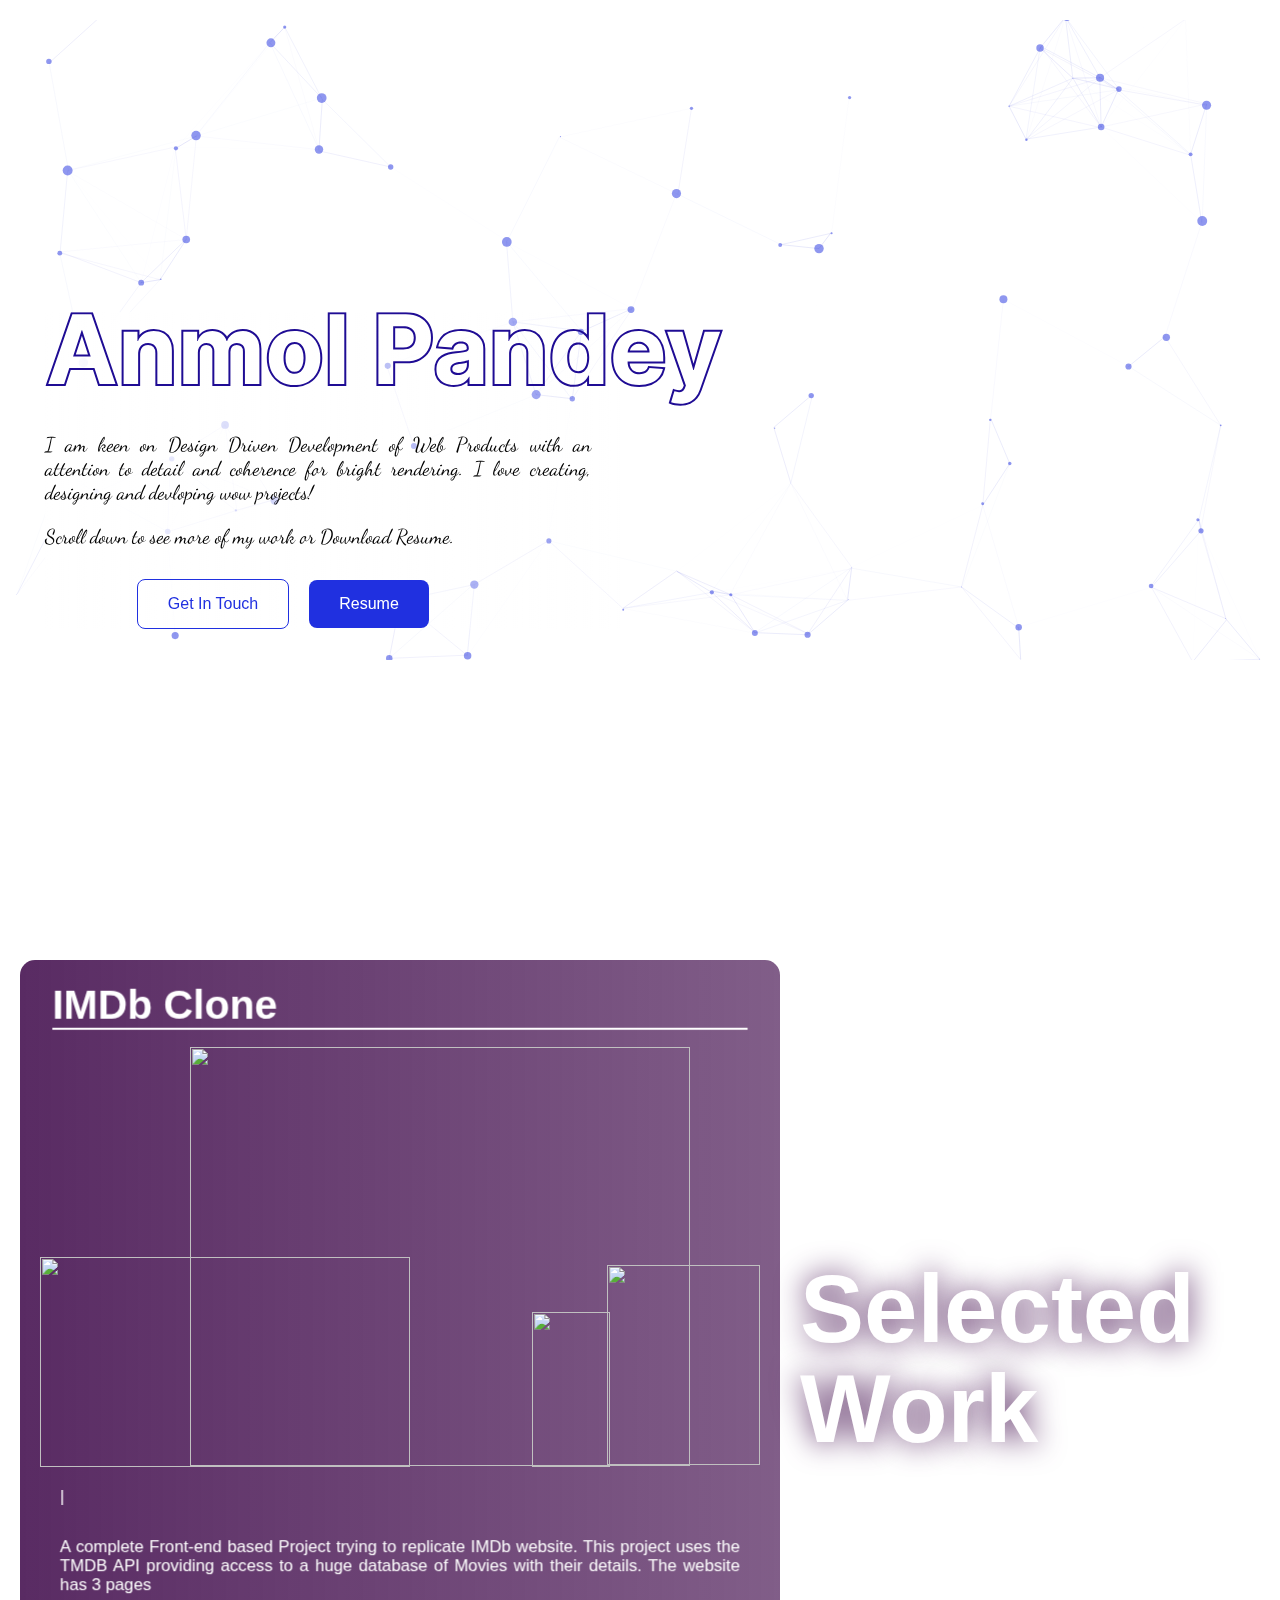
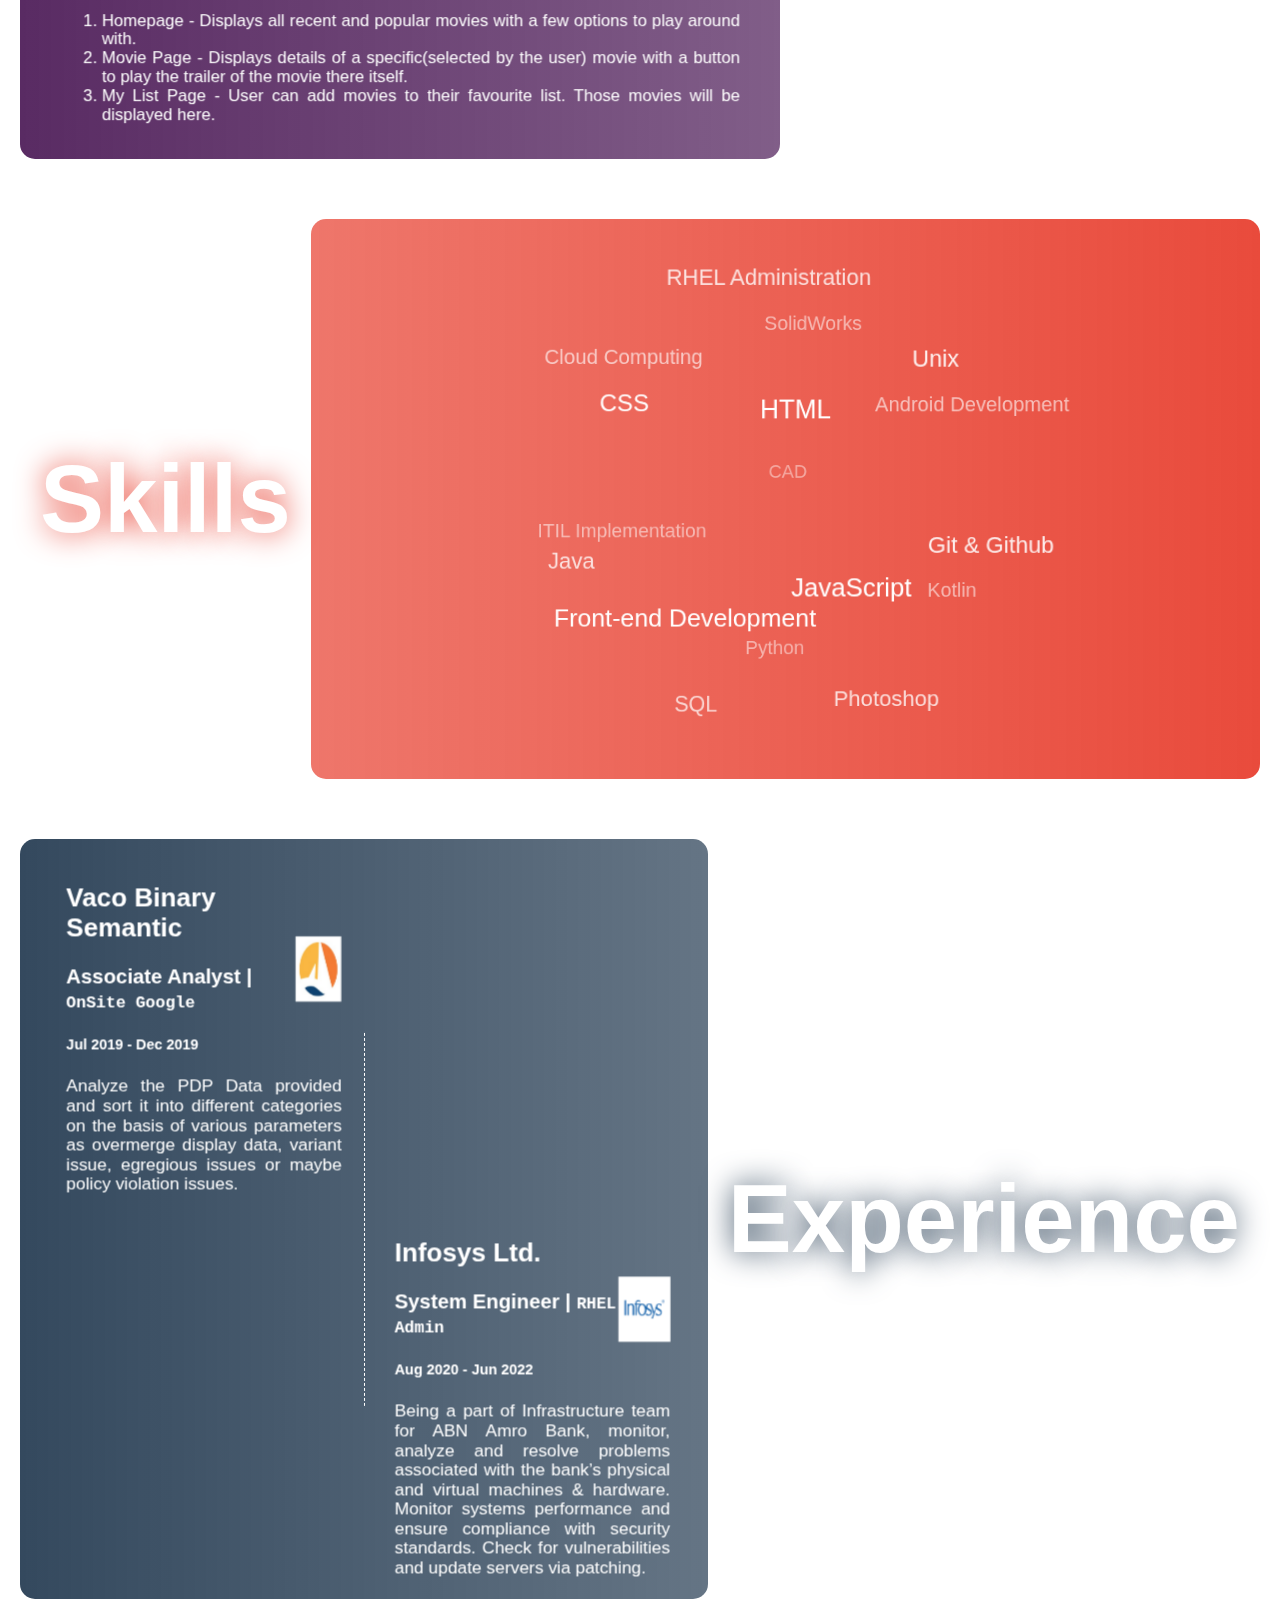
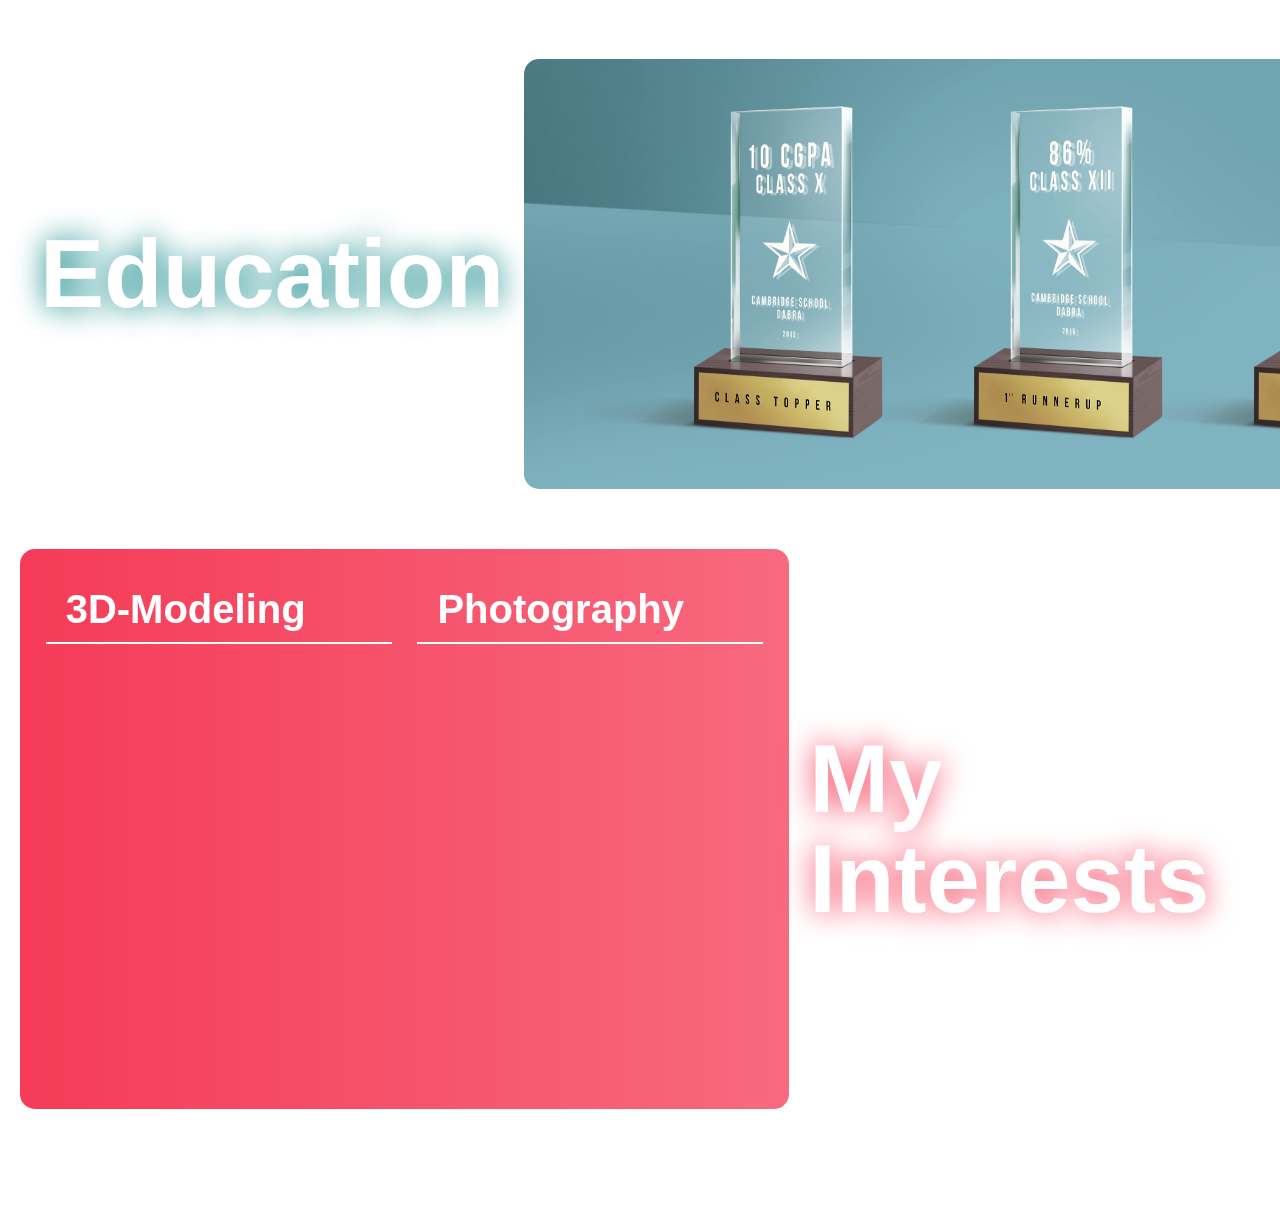
==== commit bb5eadd6: "Working Contact form" ====
--- a/index.html
+++ b/index.html
@@ -8,6 +8,8 @@
     <title>Anmol Pandey</title>
     <link rel="stylesheet" href="./css/styleP1.css" />
     <script src="https://kit.fontawesome.com/6f38b70ccc.js" crossorigin="anonymous"></script>
+    <!-- smtp js -->
+    <script src="https://smtpjs.com/v3/smtp.js"></script>
 </head>
 
 <body>
@@ -39,7 +41,7 @@
     </div>
 
     <div class="contact">
-        <form id="contact-form">
+        <form id="contact-form" method="post">
             <div id="cancel-form" style="text-align: end; user-select: none; cursor: pointer">
                 <i class="fa fa-times" aria-hidden="true"></i>
             </div>
@@ -55,7 +57,7 @@
 
             <label for="message">Message <span>*</span></label>
             <textarea name="message" id="message" cols="50" rows="10"></textarea>
-            <i>or mail me directly at:- <b>pandeyanmol603@gmail.com</b></i>
+            <i>or mail me directly at:- <b>portfolio.anmol@gmail.com</b></i>
             <br />
             <button type="submit" id="send-message">Send</button>
         </form>
@@ -401,8 +403,7 @@
     </div>
 
 
-    <!-- smtp js -->
-    <script src="https://smtpjs.com/v3/smtp.js"></script>
+    
 
 
     <script src="./javascript/scriptP1.js"></script>
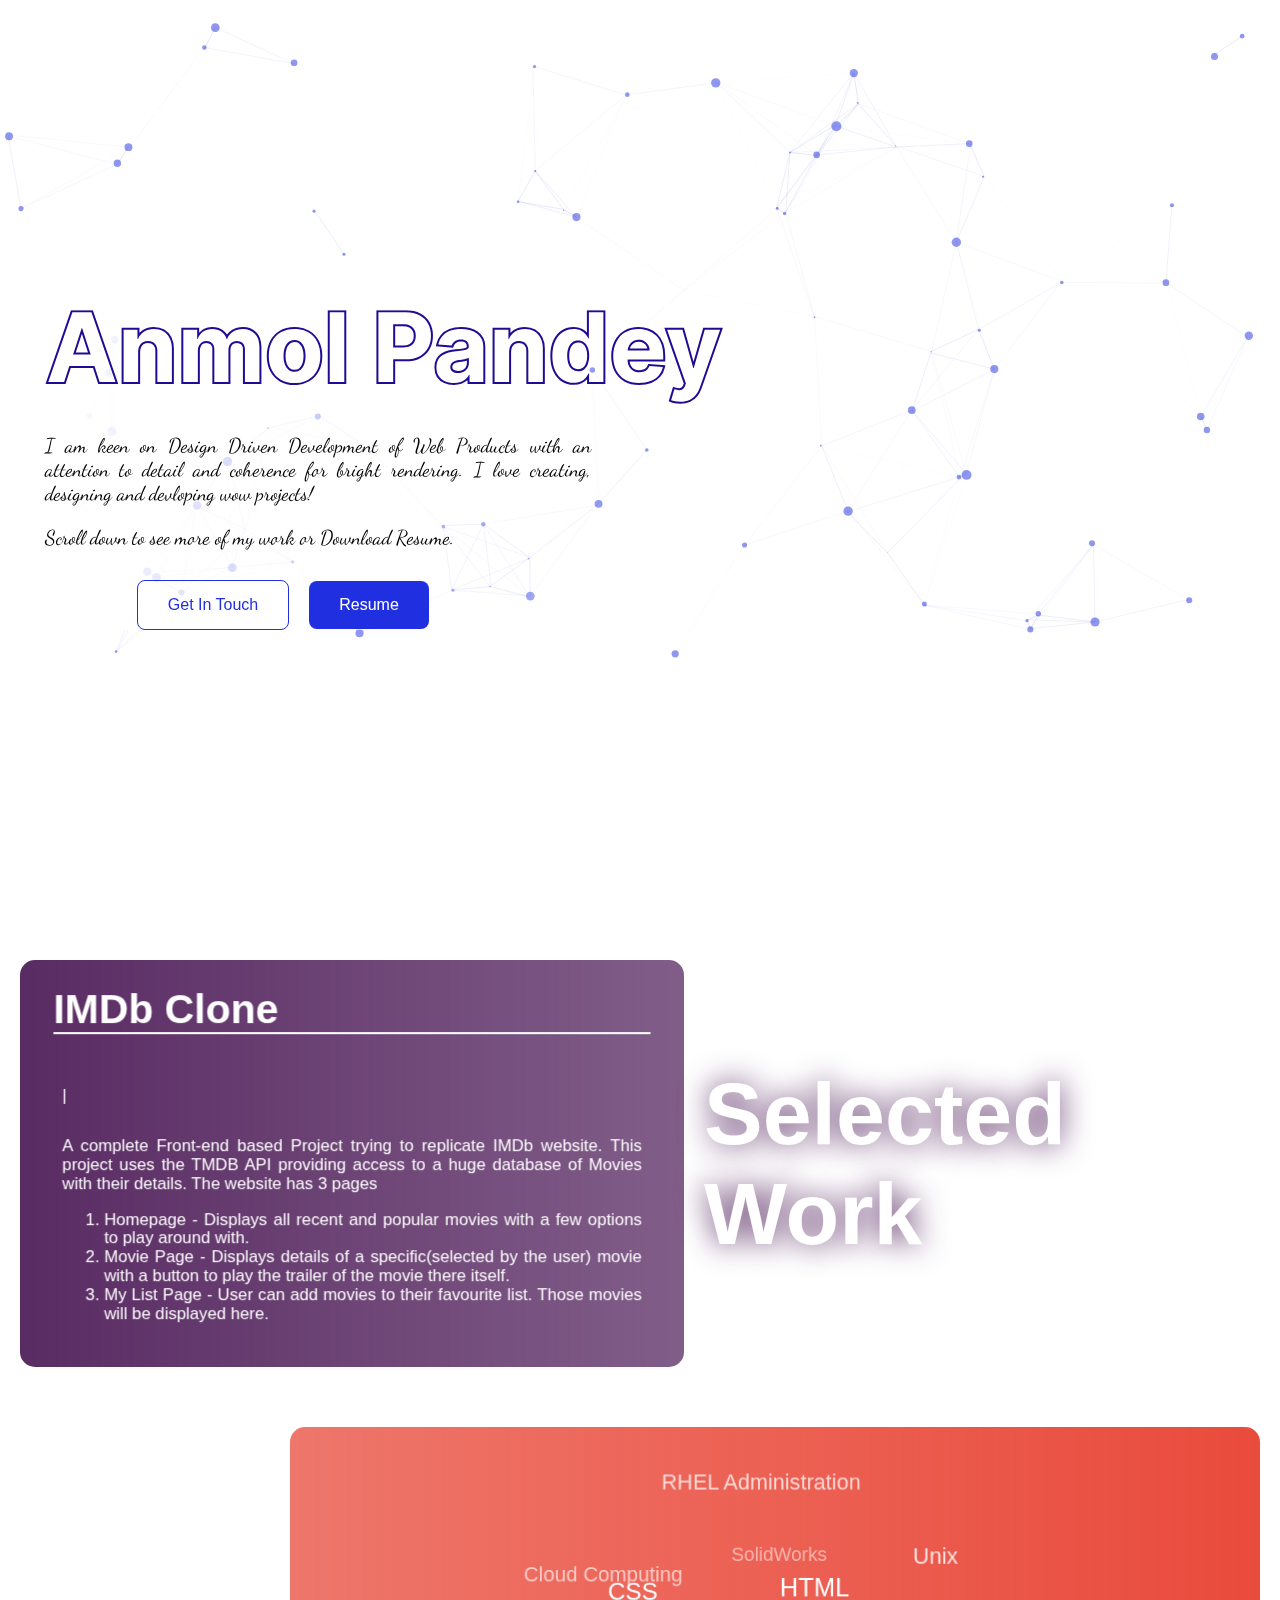
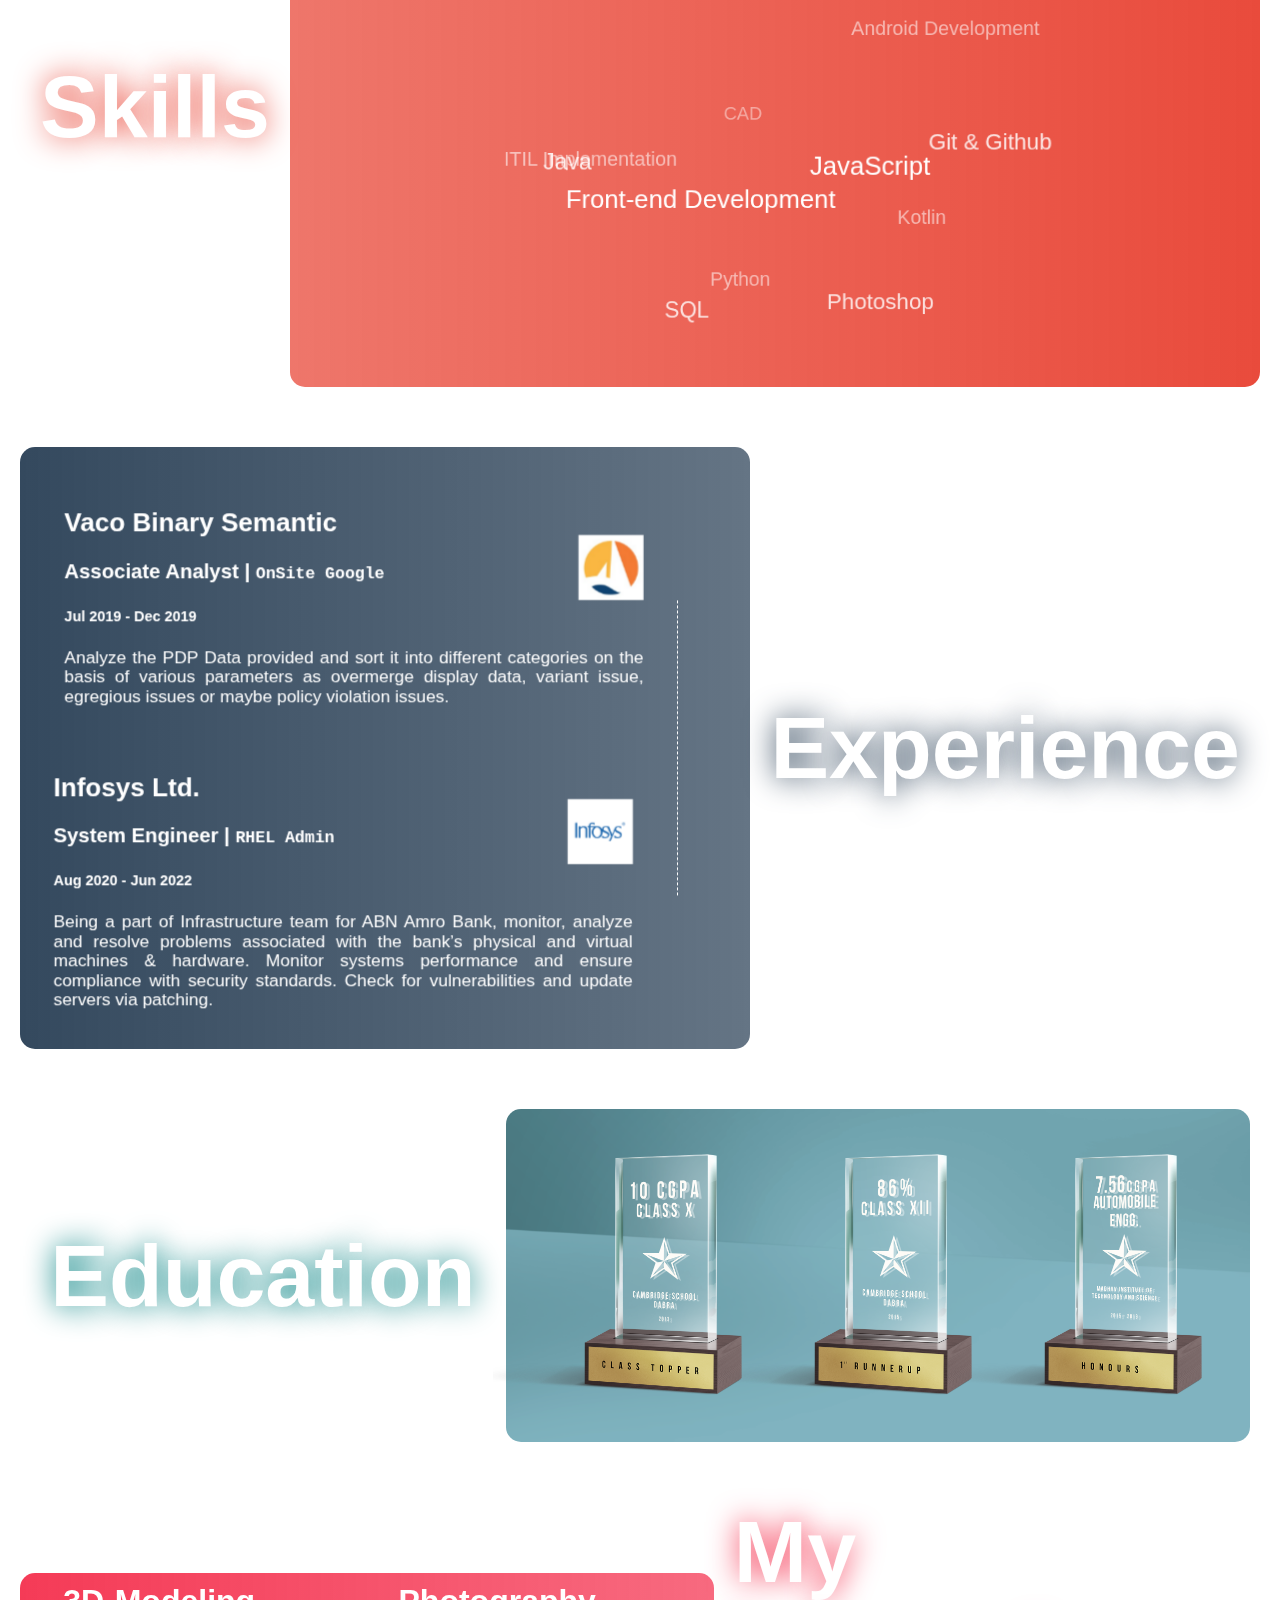
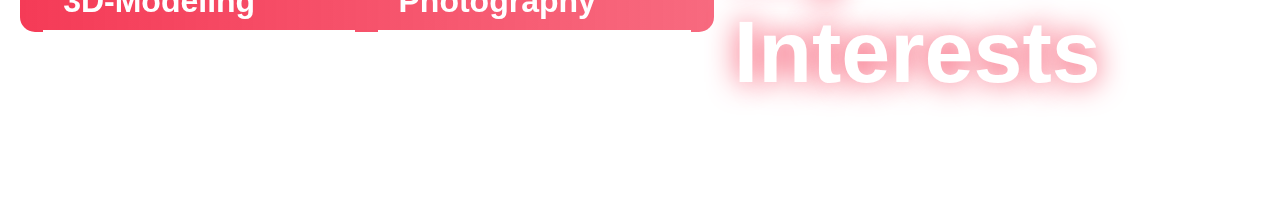
==== commit 62002027: "add responsiveness for web" ====
--- a/index.html
+++ b/index.html
@@ -170,7 +170,7 @@
             <div class="person-illustration">
                 <script src="https://unpkg.com/@lottiefiles/lottie-player@latest/dist/lottie-player.js"></script>
                 <lottie-player src="https://assets8.lottiefiles.com/packages/lf20_mlp3zxve.json"
-                    background="rgba(0, 0, 0, 0)" speed="1" style="width: 1000px; height: 560px" loop autoplay>
+                    background="rgba(0, 0, 0, 0)" speed="1" style="width: 100%; height: 100%" loop autoplay>
                 </lottie-player>
             </div>
         </section>
@@ -182,8 +182,8 @@
                 <h1>IMDb Clone</h1>
                 <!-- mockups showcasing project snapshots -->
                 <div class="mockups">
-                    <!-- <img src="./assets/IMDBClone Mockups/combined mockup final.png" alt=""> -->
-                    <div id="mac-pro">
+                    <img src="./assets/IMDBClone Mockups/combined mockup final.png" alt="">
+                    <!-- <div id="mac-pro">
                         <img src="./assets/IMDBClone Mockups/mac pro mockup final.png" alt="" />
                     </div>
                     <div id="mac-book">
@@ -194,7 +194,7 @@
                     </div>
                     <div id="iphone">
                         <img src="./assets/IMDBClone Mockups/iPhone mockup final.png" alt="" />
-                    </div>
+                    </div> -->
                 </div>
                 <!-- project related links -->
                 <div class="project-links">
@@ -304,6 +304,7 @@
             <div class="name">Experience</div>
         </section>
 
+        <!-- education section -->
         <section id="education">
             <!-- section heading -->
             <div class="name">Education</div>
@@ -340,7 +341,7 @@
                             <!-- <script
                                 src="https://unpkg.com/@lottiefiles/lottie-player@latest/dist/lottie-player.js"></script> -->
                             <lottie-player src="https://assets8.lottiefiles.com/packages/lf20_5yvxvm.json"
-                                background="transparent" speed="1" style="width: 430px; height: 430px;" loop autoplay>
+                                background="transparent" speed="1" style="width: 100%; height: auto;" loop autoplay>
                             </lottie-player>
                         </a>
                     </div>
@@ -359,7 +360,7 @@
                             <!-- <script
                                 src="https://unpkg.com/@lottiefiles/lottie-player@latest/dist/lottie-player.js"></script> -->
                             <lottie-player src="https://assets7.lottiefiles.com/packages/lf20_jhlaooj5.json"
-                                background="transparent" speed="1" style="width: 430px; height: 430px;" loop autoplay>
+                                background="transparent" speed="1" style="width: 100%; height: auto;" loop autoplay>
                             </lottie-player>
                         </a>
                     </div>
--- a/css/styleP1.css
+++ b/css/styleP1.css
@@ -63,7 +63,9 @@
 }
 
 .section-main-display {
-    width: 1000px;
+    /* width: 1000px; */
+    width: 55vw;
+    max-width: 1000px;
     height: 560px;
     height: max-content;
     border-radius: 15px;
@@ -273,14 +275,14 @@
     /* -webkit-text-stroke: 0.5px var(--lightblue); */
 }
 
-.person-illustration {
+/* .person-illustration {
     position: absolute;
     top: 50%;
     right: -120px;
     transform: translateY(-60%);
     width: 1000px;
     height: 560px;
-}
+} */
 
 .about-me {
     text-align: justify;
@@ -315,7 +317,11 @@
     color: var(--darkblue);
     background: none;
 }
-
+#get-in-touch:hover{
+    color: white;
+    border: none;
+    background-color:  var(--darkblue);
+}
 .round-get-in-touch {
     position: fixed;
     bottom: 20px;
@@ -356,12 +362,16 @@
 
 .mockups {
     padding-left: 20px;
-    height: 419.613px;
-    width: 700px;
+    max-height: 460px;
+    padding-bottom: 10px;
+    width: 90%;
     position: relative;
     user-select: none;
 }
-
+.mockups img{
+    width: 100%;
+}
+/* 
 #mac-pro {
     z-index: 5;
     height: 419px;
@@ -403,7 +413,7 @@
 #iphone img {
     height: 100%;
     width: 100%;
-}
+} */
 
 .project-links a {
     color: white;
@@ -581,7 +591,8 @@
 .timeline-traveller {
     position: sticky;
     transform: translateX(-17px);
-    top: 200px;
+    /* top: 200px; */
+    top: 25vh;
     font-size: 1.75rem;
     color: white;
 }
@@ -596,11 +607,12 @@
     background-image: url('../images/trophy-background.png');
     background-position: bottom;
     background-size: cover;
-    padding: 40px 0px;
+    padding: 40px 40px 40px 0px;
     /* position: relative; */
     transform-style: preserve-3d;
     perspective: 1000px;
     display: flex;
+    flex-wrap: wrap;
     justify-content: center;
     align-items: center;
 }
@@ -633,8 +645,10 @@
 
 .each-edu {
     z-index: 3;
-    height: 350px;
-    width: 300px;
+    /* height: 350px; */
+    /* width: 300px; */
+    width: 30%;
+    min-width: 250px;
     display: flex;
     justify-content: center;
     align-items: flex-end;
@@ -656,12 +670,12 @@
 /* my interests section */
 #myinterests .section-main-display{
     background-image: linear-gradient(to right, var(--myinterests), var(--myinterestsl));
-    height: 560px;
+    /* height: 560px; */
     transform-style: preserve-3d;
     perspective: 1000px;
     display: flex;
     justify-content: space-evenly;
-    align-items: center;
+    /* align-items: t; */
 }
 
 #myinterests .name {
@@ -675,7 +689,7 @@
 }
 
 .hobby{
-    height: 90%;
+    /* height: 100%; */
     width: 45%;
     /* background-color: yellow; */
     transition: all 0.3s ease-in-out;
@@ -702,6 +716,10 @@
 }
 
 .tooltip{
+    position: absolute;
+    bottom: 0;
+    left: 50%;
+    transform: translateX(-50%);
     display: flex;
     justify-content: center;
     user-select: none;
@@ -746,4 +764,70 @@
 .socials ul li:hover{
     transform: scale(0.9);
     text-shadow: 0px 0px 50px rgba(77, 76, 76, 0.582);
+}
+
+
+/* responsiveness */
+@media screen and (min-width: 1200px) {
+    .person-illustration {
+    position: absolute;
+    top: 50%;
+    right: -120px;
+    transform: translateY(-60%);
+    width: 1000px;
+    height: 560px;
+}
+}
+@media screen and (max-width: 1420px) {
+    .person-illustration {
+        width: 900px;
+    }
+    .hobby-title h1{
+        font-size: 2.25rem
+    }
+    .timeline-traveller {
+        top: 35vh;;
+    }
+}
+
+
+@media screen and (max-width: 1350px) {
+    .name{
+        font-size: 5.5rem;
+    }
+    .person-illustration {
+        width: 800px;
+    }
+    .hobby-title h1{
+        font-size: 2rem
+    }
+
+
+    .exp {
+        margin: 20px;
+        width: 85%;
+    }
+    .exp:nth-child(2n) {
+        margin-left: 10px;
+    }
+    .timeline {
+        left: 90%;
+    }
+    .timeline-traveller {
+        top: 40vh;;
+    }
+}
+
+@media screen and (max-width: 1100px) {
+    #myinterests .section-main-display {
+        flex-direction: column;
+    }
+    .hobby{
+        width: 90%;
+    }
+
+    /* #education .section-main-display {
+        flex-direction: column;
+    } */
+    
 }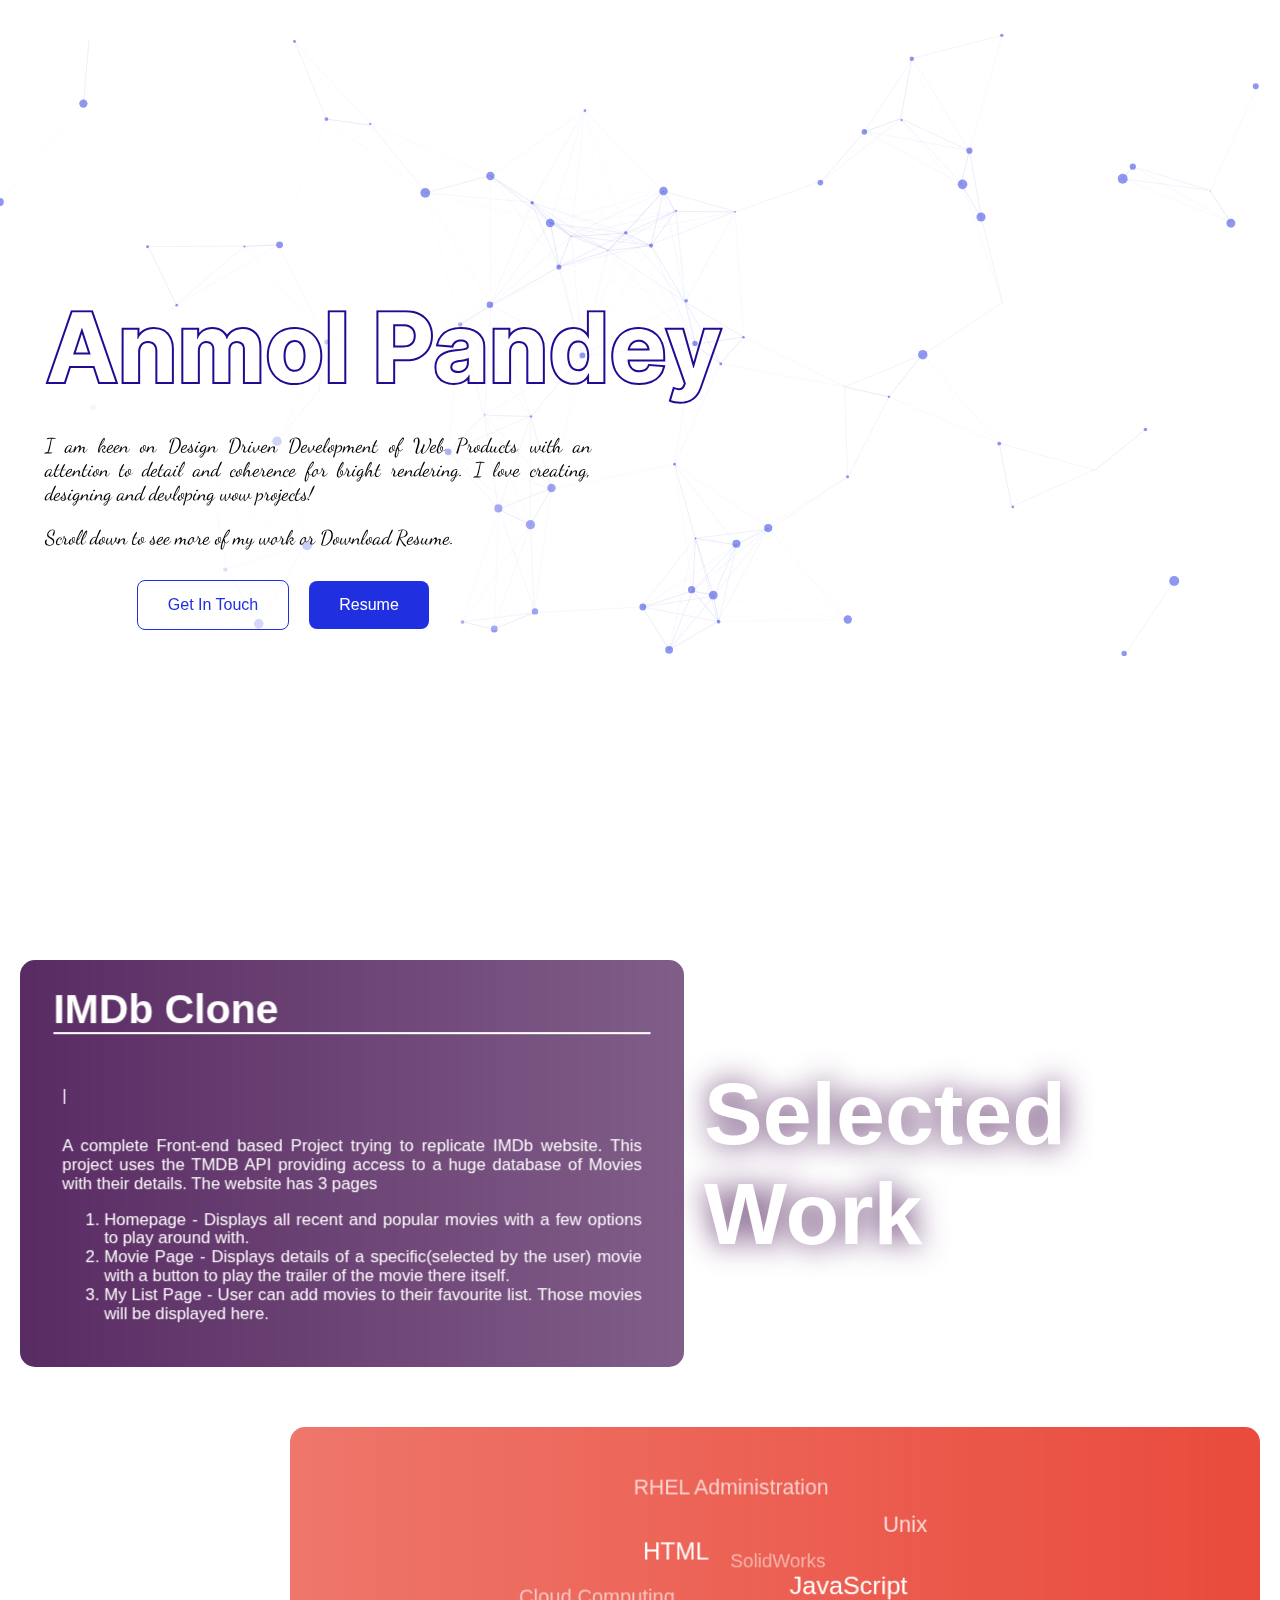
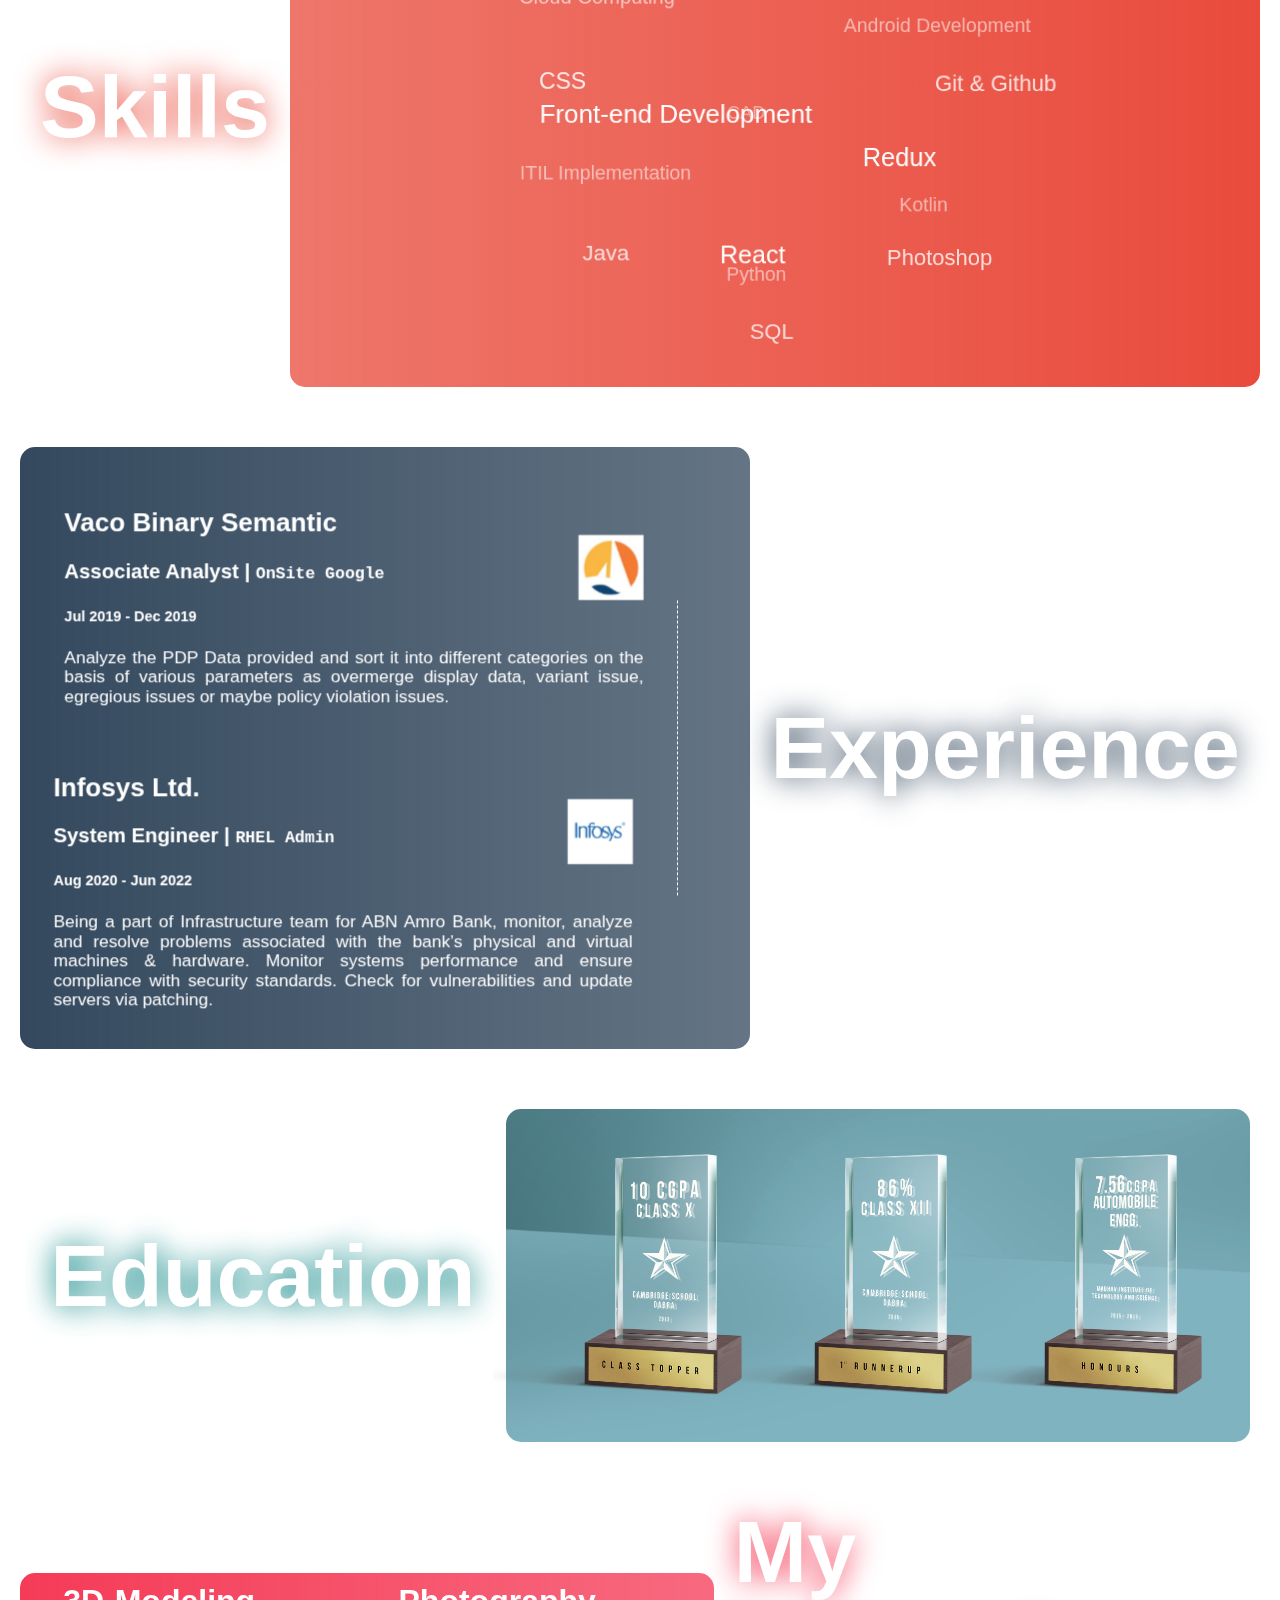
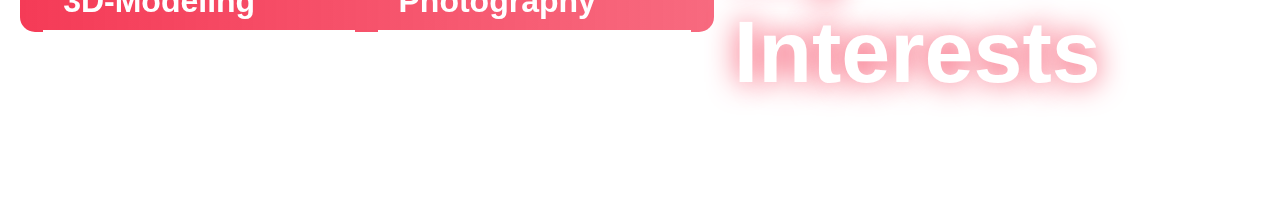
==== commit 37d7c5b0: "add react and redux in skills" ====
--- a/index.html
+++ b/index.html
@@ -13,6 +13,9 @@
 </head>
 
 <body>
+    <div id="portrait-mode-not-supported">
+        <h1>Website is not yet supported in portrait mode. Please view in landscape mode!</h1>
+    </div>
     <!-- loader -->
     <div id="loader-wrapper">
         <div class="loader-shape">
--- a/css/styleP1.css
+++ b/css/styleP1.css
@@ -830,4 +830,26 @@
         flex-direction: column;
     } */
     
+}
+@media screen and (max-width: 500px) {
+    #portrait-mode-not-supported{
+        display: block !important;
+        overflow: -moz-hidden-unscrollable;
+    }
+}
+
+
+#portrait-mode-not-supported{
+    height: 100vh;
+    width: 100vw;
+    background-color: #2030E0;
+    color: white;
+    display: flex;
+    justify-content: center;
+    align-items: center;
+    position: fixed;
+    z-index: 100;
+    margin: 0;
+    padding: 0;
+    display: none;
 }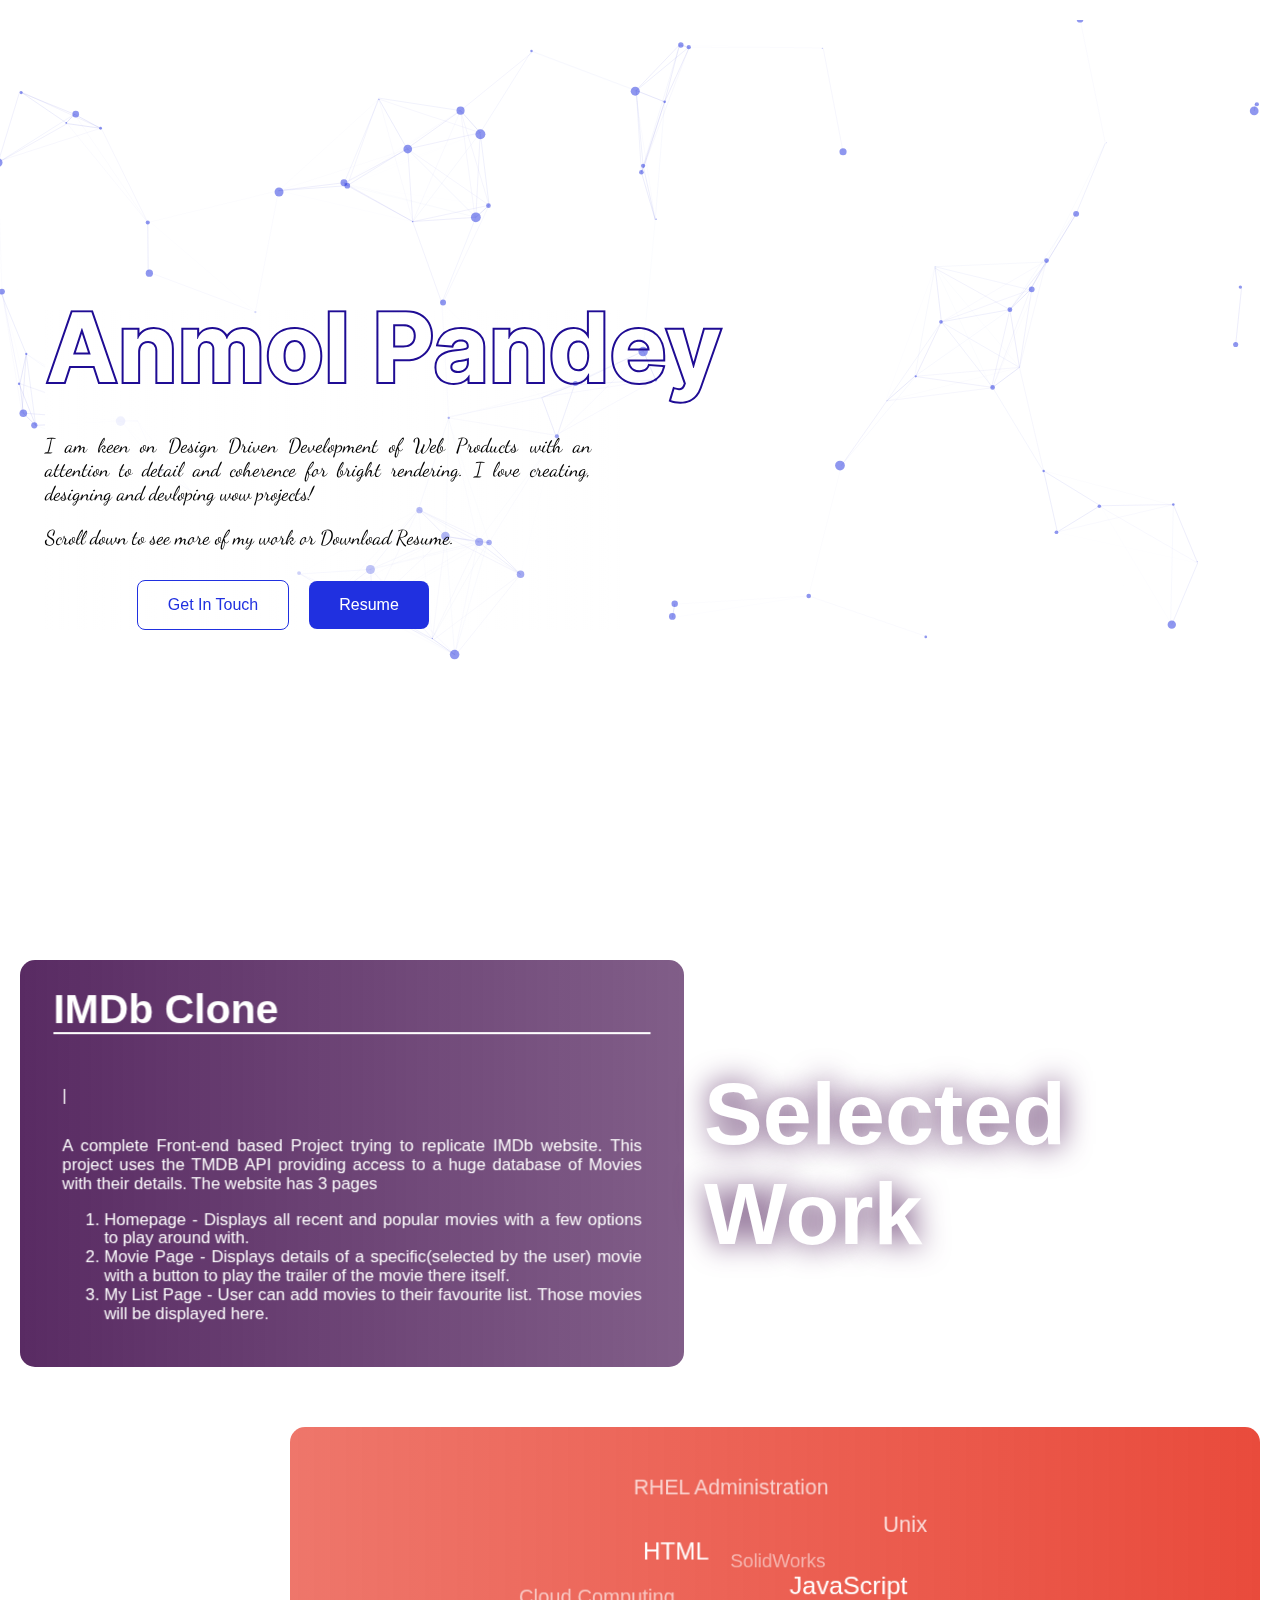
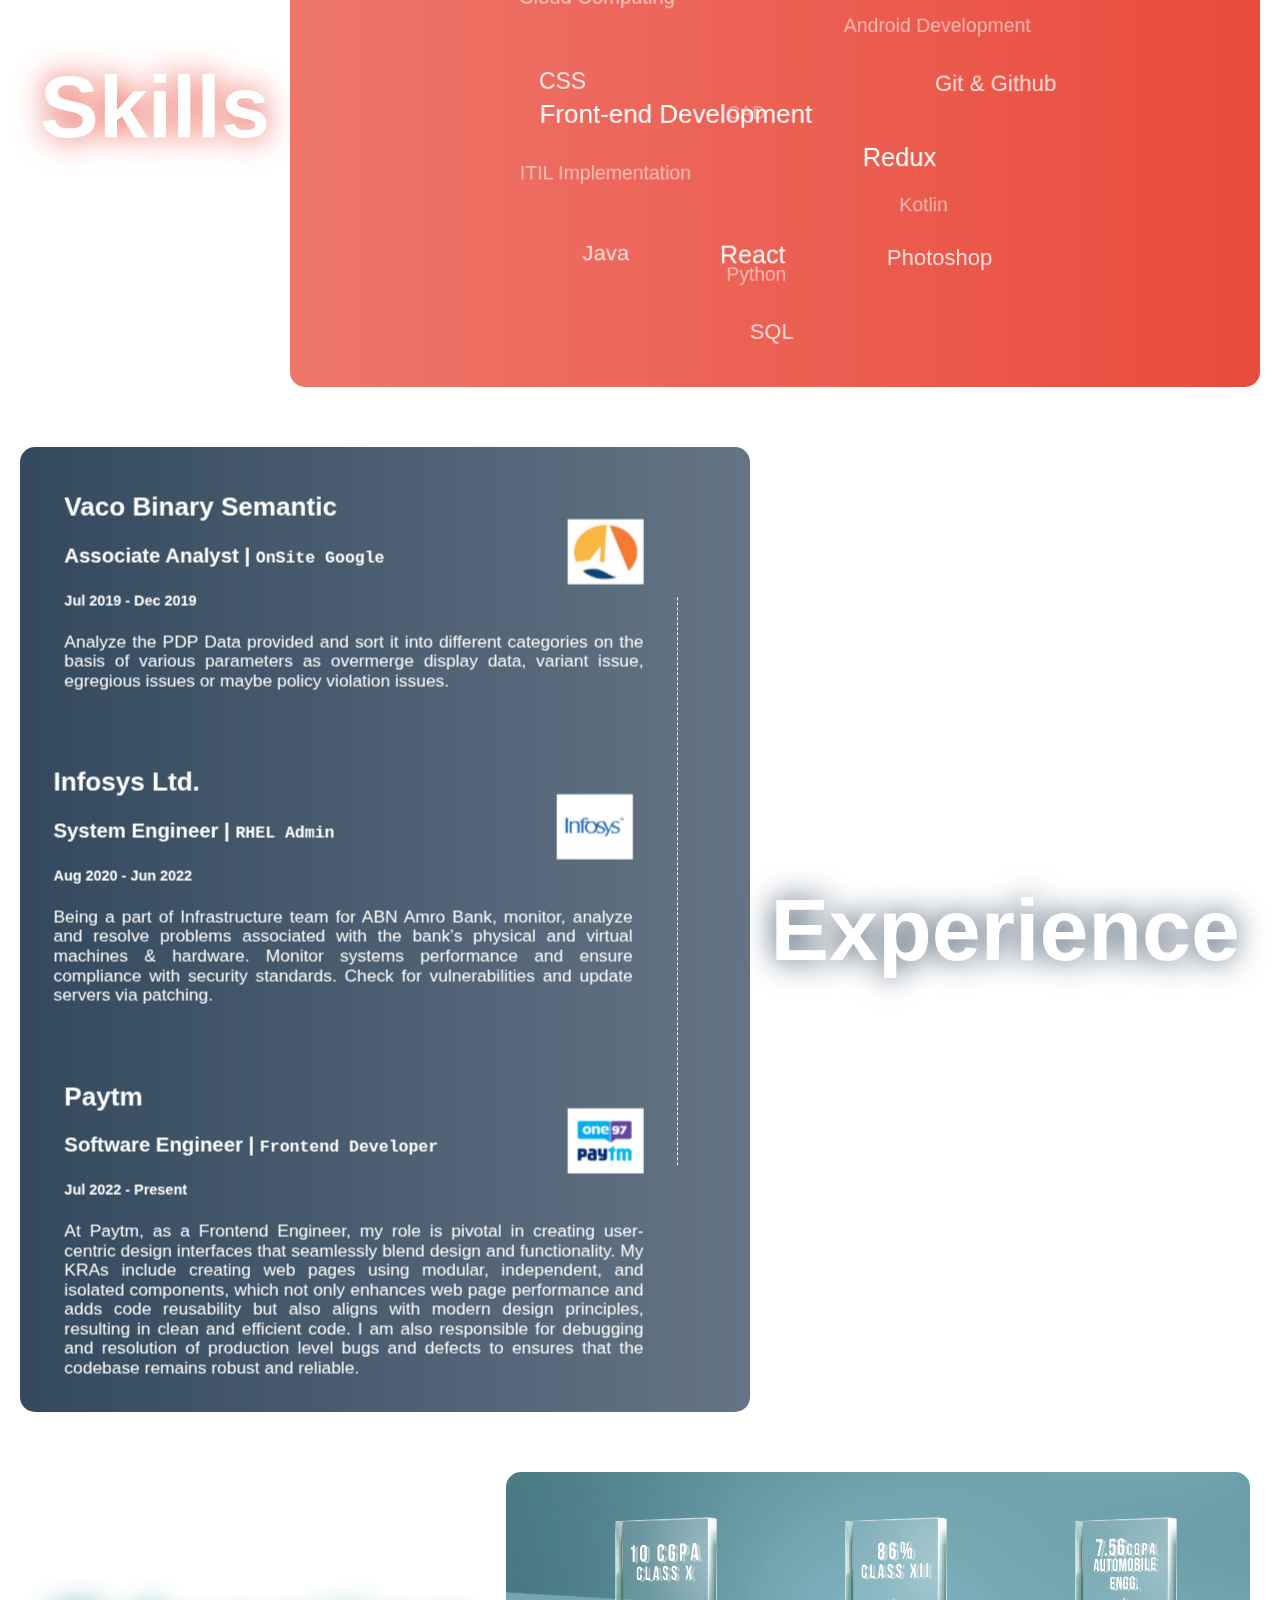
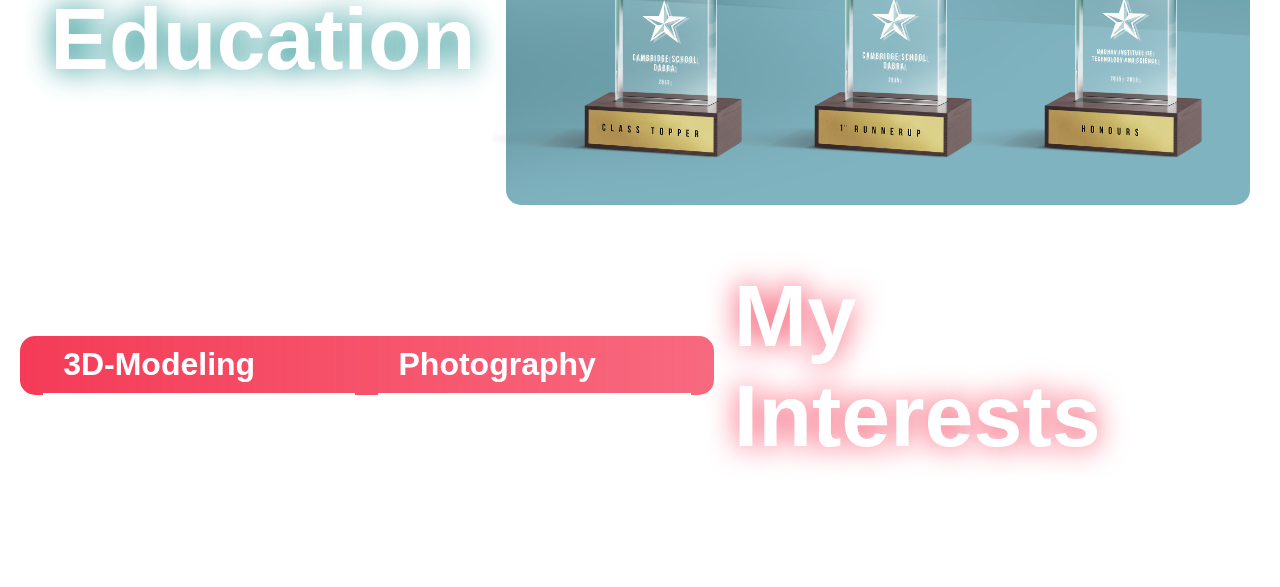
==== commit 48b3a950: "profile updates" ====
--- a/index.html
+++ b/index.html
@@ -144,7 +144,7 @@
                 <div class="about-me">
                     I am keen on Design Driven Development of Web Products with an attention to detail and coherence
                     for bright rendering. I love creating, designing and devloping wow projects!
-                    
+
                     <p>Scroll down to see more of my work or Download Resume.</p>
                 </div>
 
@@ -301,6 +301,30 @@
                             vulnerabilities and update servers via patching.
                         </div>
                     </div>
+
+                    <div class="exp">
+                        <div class="headingandphoto">
+                            <div class="exp-heading">
+                                <h2>Paytm</h2>
+                                <h3>
+                                    Software Engineer | <samp>Frontend Developer</samp>
+                                    <h5>Jul 2022 - Present</h5>
+                                </h3>
+                            </div>
+                            <div class="exp-logo">
+                                <img src="./images/paytm-scaled.jpeg" alt="logo" />
+                            </div>
+                        </div>
+                        <div class="description">
+                            At Paytm, as a Frontend Engineer, my role is pivotal in creating user-centric design
+                            interfaces that seamlessly blend design and functionality. My KRAs include creating web
+                            pages using modular, independent, and isolated components, which not only enhances web page
+                            performance and adds code reusability but also aligns with modern design principles,
+                            resulting in clean and efficient code. I am also responsible for debugging and resolution of
+                            production level bugs and defects to ensures that the codebase remains robust and reliable.
+                        </div>
+                    </div>
+
                 </div>
             </div>
             <!-- section heading -->
@@ -407,7 +431,7 @@
     </div>
 
 
-    
+
 
 
     <script src="./javascript/scriptP1.js"></script>
--- a/css/styleP1.css
+++ b/css/styleP1.css
@@ -1,5 +1,6 @@
 @import url('https://fonts.googleapis.com/css2?family=Freehand&display=swap');
 @import url('https://fonts.googleapis.com/css2?family=Dancing+Script&display=swap');
+
 /* colors for body sections defined here */
 :root {
     --dark: #161515;
@@ -80,7 +81,7 @@
     /* text-shadow: 2px 2px 10px rgb(112, 110, 110); */
 }
 
-#back-to-top{
+#back-to-top {
     position: fixed;
     bottom: 0;
     left: 50%;
@@ -219,12 +220,13 @@
     }
 }
 
-.loader-shape i{
+.loader-shape i {
     font-size: 40px;
     animation: loader infinite;
     animation-duration: 1s;
 }
-#loader-wrapper{
+
+#loader-wrapper {
     margin: 0;
     padding: 0;
     top: 0;
@@ -238,7 +240,8 @@
     justify-content: center;
     align-items: center;
 }
-.move-up{
+
+.move-up {
     transform: translateY(-150%) !important;
 }
 
@@ -259,7 +262,7 @@
 }
 
 /* this class will be used for all section headings */
-.name{
+.name {
     z-index: 2;
     font-size: 6rem;
     font-weight: 900;
@@ -317,11 +320,13 @@
     color: var(--darkblue);
     background: none;
 }
-#get-in-touch:hover{
+
+#get-in-touch:hover {
     color: white;
     border: none;
-    background-color:  var(--darkblue);
-}
+    background-color: var(--darkblue);
+}
+
 .round-get-in-touch {
     position: fixed;
     bottom: 20px;
@@ -368,9 +373,11 @@
     position: relative;
     user-select: none;
 }
-.mockups img{
+
+.mockups img {
     width: 100%;
 }
+
 /* 
 #mac-pro {
     z-index: 5;
@@ -433,9 +440,11 @@
     transform: translateZ(40px);
     padding: 15px 35px;
 }
-.project-details ol li{
+
+.project-details ol li {
     text-align: justify;
 }
+
 #projects .section-main-display:hover .project-details {
     text-shadow: 5px 5px 10px black;
 }
@@ -560,7 +569,7 @@
 .exp-logo {
     transform: translateZ(60px);
     height: 60px;
-    width: 60px;
+    width: 70px
 }
 
 .exp-logo img {
@@ -571,14 +580,15 @@
 .description {
     color: white;
     padding: 0px 10px;
+    margin-bottom: 10px;
 }
 
 .timeline {
     position: absolute;
     left: 50%;
-    top: 50%;
+    top: 45%;
     transform: translateY(-50%);
-    height: 50%;
+    height: 60%;
 }
 
 .timeline-divider {
@@ -592,7 +602,7 @@
     position: sticky;
     transform: translateX(-17px);
     /* top: 200px; */
-    top: 25vh;
+    top: 95vh;
     font-size: 1.75rem;
     color: white;
 }
@@ -616,23 +626,27 @@
     justify-content: center;
     align-items: center;
 }
-#edu-caption{
+
+#edu-caption {
     transition: all 0.25s ease-in-out;
     font-size: 1.25rem;
     text-align: center;
 }
-#edu-caption span{
+
+#edu-caption span {
     text-shadow: 5px 5px 10px black;
     padding: 5px 20px;
     background-color: rgba(51, 50, 50, 0.5);
     border-radius: 8px;
     color: white;
 }
-.hide-caption{
+
+.hide-caption {
     visibility: 0;
     opacity: 0;
     user-select: none;
 }
+
 #education .name {
     color: white;
     margin: 0px 20px;
@@ -668,7 +682,7 @@
 
 
 /* my interests section */
-#myinterests .section-main-display{
+#myinterests .section-main-display {
     background-image: linear-gradient(to right, var(--myinterests), var(--myinterestsl));
     /* height: 560px; */
     transform-style: preserve-3d;
@@ -688,34 +702,39 @@
     color: var(--myinterests);
 }
 
-.hobby{
+.hobby {
     /* height: 100%; */
     width: 45%;
     /* background-color: yellow; */
     transition: all 0.3s ease-in-out;
     color: white;
 }
-.hobby:hover{
+
+.hobby:hover {
     transform: translateZ(40px);
 }
-.hobby-title{
+
+.hobby-title {
     border-bottom: 2px solid white;
 }
-#myinterests .section-main-display:hover .hobby-title{
+
+#myinterests .section-main-display:hover .hobby-title {
     text-shadow: 5px 5px 10px black;
 }
-.hobby-details img{
+
+.hobby-details img {
     height: auto;
     width: 90%;
     filter: saturate(1.5);
     cursor: pointer;
     transition: all 0.25s ease-in-out;
 }
-.hobby-details img:hover{
-    transform: translateZ(70px);  
-}
-
-.tooltip{
+
+.hobby-details img:hover {
+    transform: translateZ(70px);
+}
+
+.tooltip {
     position: absolute;
     bottom: 0;
     left: 50%;
@@ -727,13 +746,14 @@
     opacity: 0;
     transition: all 0.25s ease-in-out;
 }
-.tooltip h3{
+
+.tooltip h3 {
     padding: 5px 20px;
     background-color: rgba(51, 50, 50, 0.5);
     border-radius: 8px;
 }
 
-.hobby-details:hover + .tooltip{
+.hobby-details:hover+.tooltip {
     visibility: 1 !important;
     opacity: 1 !important;
     text-shadow: 5px 5px 10px black;
@@ -741,7 +761,7 @@
 
 
 /* socials */
-.socials{
+.socials {
     width: 100vw;
     display: flex;
     justify-content: center;
@@ -750,18 +770,21 @@
     font-size: 1.6rem;
     /* margin-top: -100px; */
 }
-.socials ul{
+
+.socials ul {
     list-style: none;
     display: flex;
-    
-}
-.socials ul li{
+
+}
+
+.socials ul li {
     z-index: 3;
     display: inline;
     margin: 5px 20px;
     transition: all 0.25s ease-in-out;
 }
-.socials ul li:hover{
+
+.socials ul li:hover {
     transform: scale(0.9);
     text-shadow: 0px 0px 50px rgba(77, 76, 76, 0.582);
 }
@@ -770,35 +793,41 @@
 /* responsiveness */
 @media screen and (min-width: 1200px) {
     .person-illustration {
-    position: absolute;
-    top: 50%;
-    right: -120px;
-    transform: translateY(-60%);
-    width: 1000px;
-    height: 560px;
-}
-}
+        position: absolute;
+        top: 50%;
+        right: -120px;
+        transform: translateY(-60%);
+        width: 1000px;
+        height: 560px;
+    }
+}
+
 @media screen and (max-width: 1420px) {
     .person-illustration {
         width: 900px;
     }
-    .hobby-title h1{
+
+    .hobby-title h1 {
         font-size: 2.25rem
     }
+
     .timeline-traveller {
-        top: 35vh;;
+        top: 35vh;
+        ;
     }
 }
 
 
 @media screen and (max-width: 1350px) {
-    .name{
+    .name {
         font-size: 5.5rem;
     }
+
     .person-illustration {
         width: 800px;
     }
-    .hobby-title h1{
+
+    .hobby-title h1 {
         font-size: 2rem
     }
 
@@ -807,14 +836,18 @@
         margin: 20px;
         width: 85%;
     }
+
     .exp:nth-child(2n) {
         margin-left: 10px;
     }
+
     .timeline {
         left: 90%;
     }
+
     .timeline-traveller {
-        top: 40vh;;
+        top: 40vh;
+        ;
     }
 }
 
@@ -822,24 +855,26 @@
     #myinterests .section-main-display {
         flex-direction: column;
     }
-    .hobby{
+
+    .hobby {
         width: 90%;
     }
 
     /* #education .section-main-display {
         flex-direction: column;
     } */
-    
-}
+
+}
+
 @media screen and (max-width: 500px) {
-    #portrait-mode-not-supported{
+    #portrait-mode-not-supported {
         display: block !important;
         overflow: -moz-hidden-unscrollable;
     }
 }
 
 
-#portrait-mode-not-supported{
+#portrait-mode-not-supported {
     height: 100vh;
     width: 100vw;
     background-color: #2030E0;
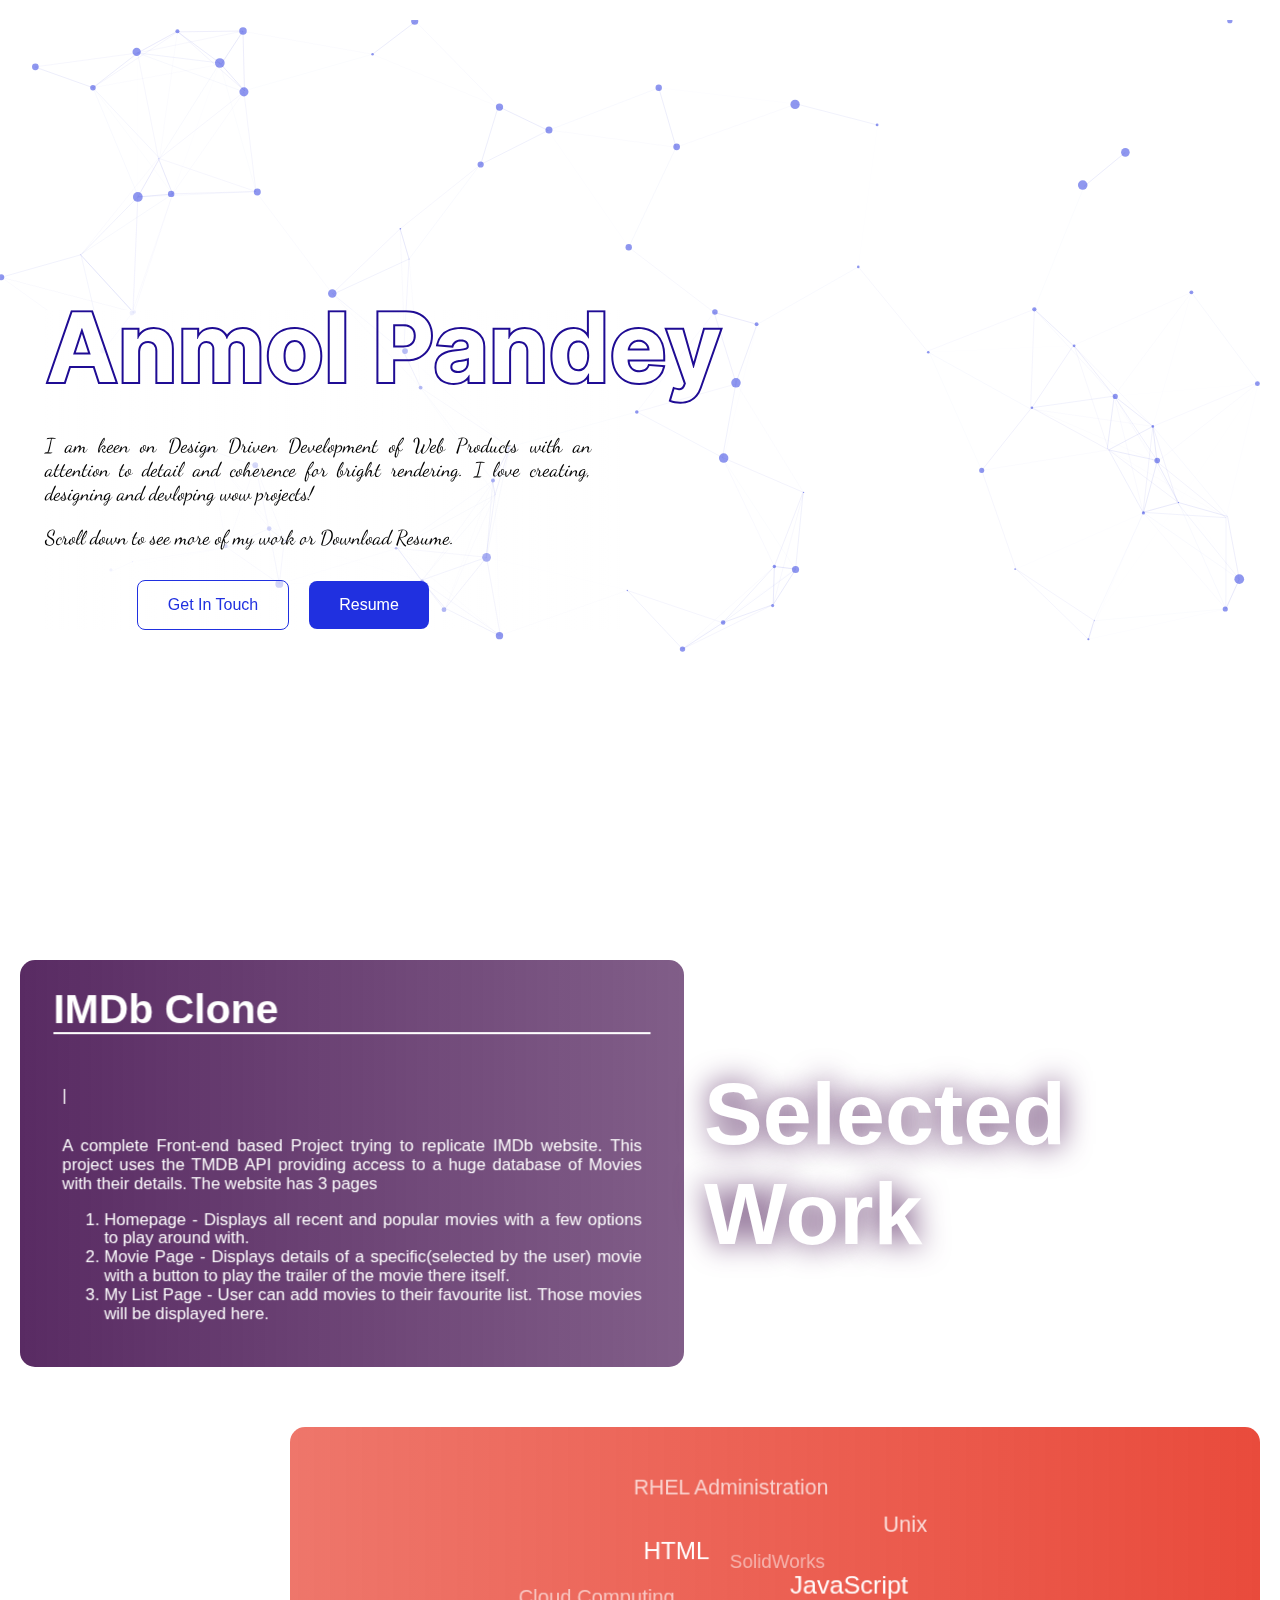
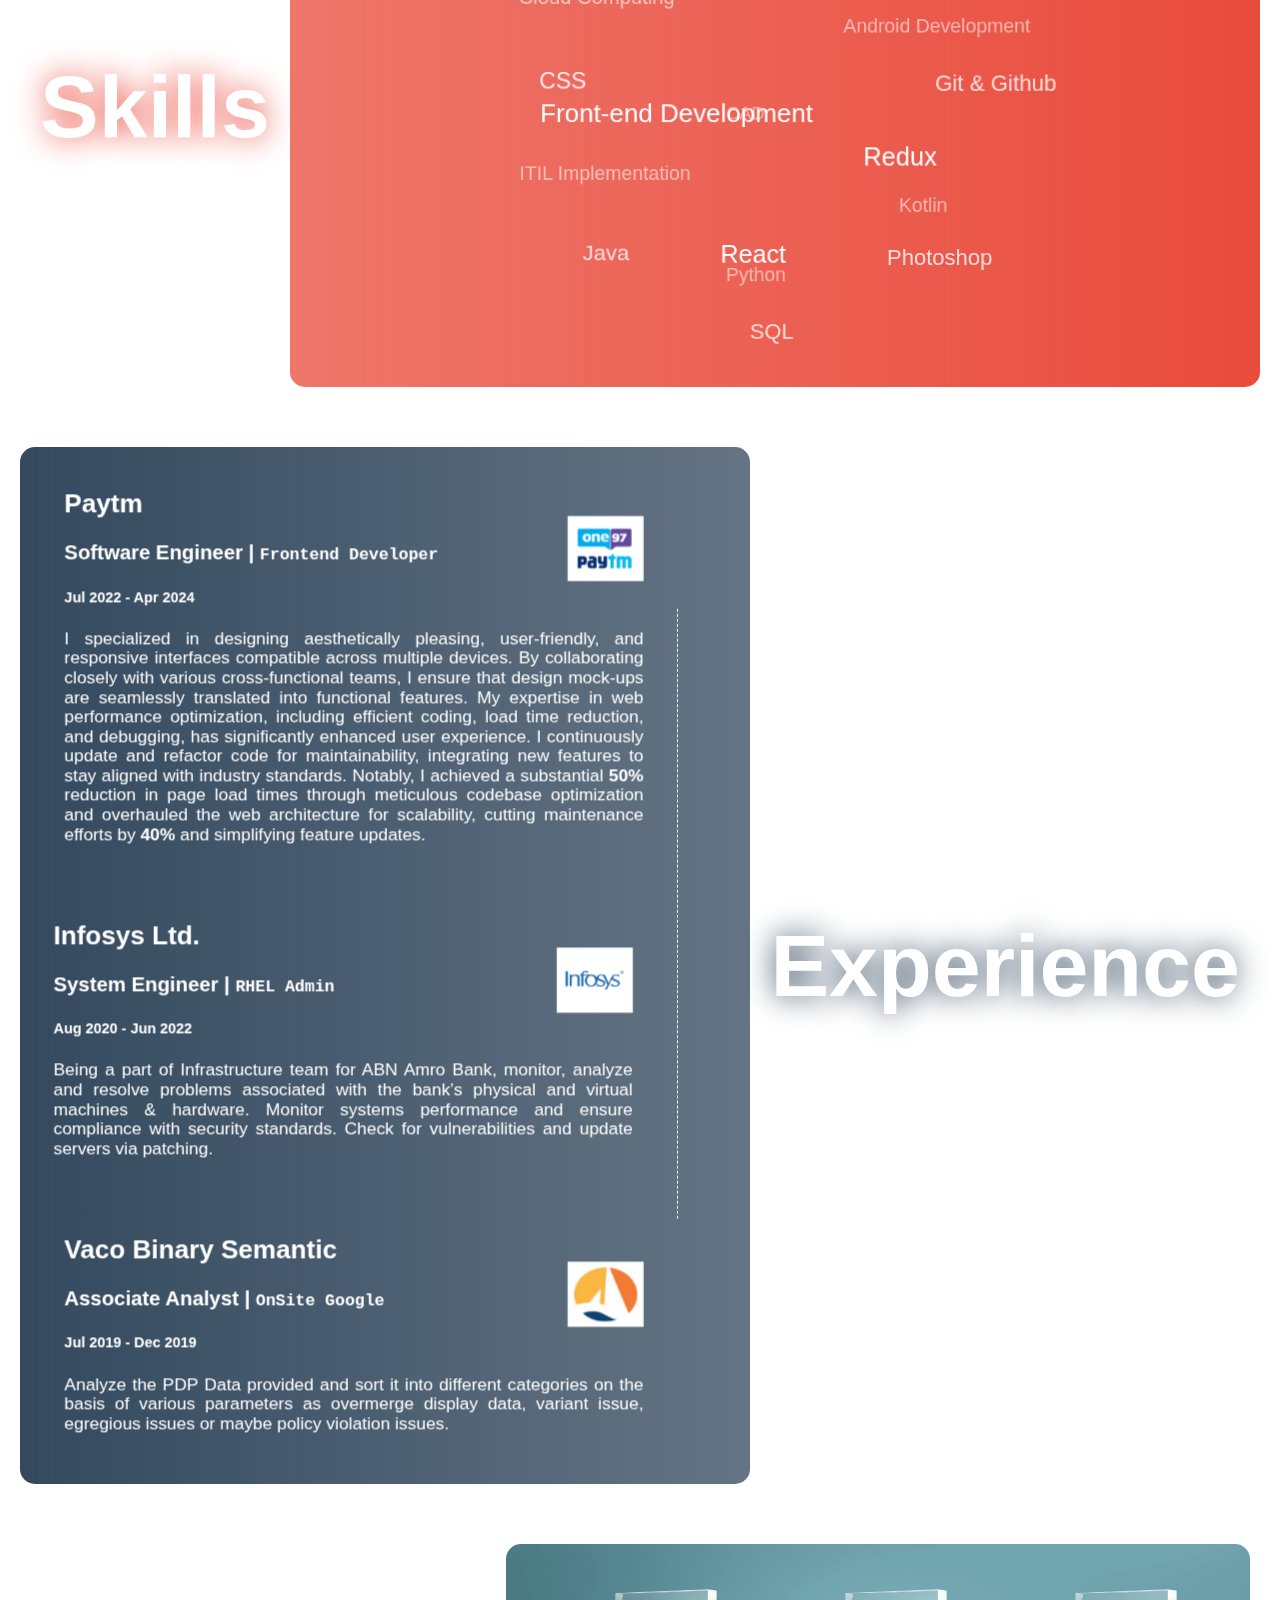
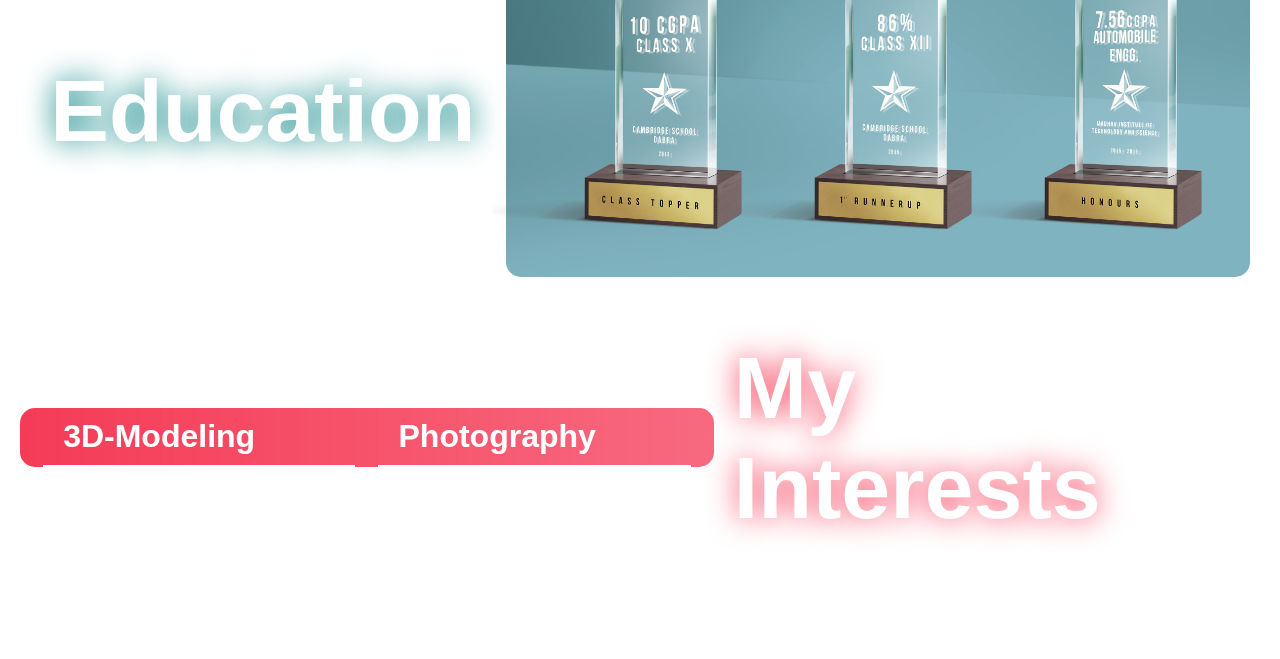
==== commit 7b0d23c5: "update work exp" ====
--- a/index.html
+++ b/index.html
@@ -259,6 +259,56 @@
                 <!-- exp item wrapper div -->
                 <div class="exp-elements">
                     <!-- each experience item -->
+
+                    <div class="exp">
+                        <div class="headingandphoto">
+                            <div class="exp-heading">
+                                <h2>Paytm</h2>
+                                <h3>
+                                    Software Engineer | <samp>Frontend Developer</samp>
+                                    <h5>Jul 2022 - Apr 2024</h5>
+                                </h3>
+                            </div>
+                            <div class="exp-logo">
+                                <img src="./images/paytm-scaled.jpeg" alt="logo" />
+                            </div>
+                        </div>
+                        <div class="description">
+                            I specialized in designing aesthetically pleasing, user-friendly, and responsive interfaces
+                            compatible across multiple devices. By collaborating closely with various cross-functional
+                            teams, I ensure that design mock-ups are seamlessly translated into functional features. My
+                            expertise in web performance optimization, including efficient coding, load time reduction,
+                            and debugging, has significantly enhanced user experience. I continuously update and
+                            refactor code for maintainability, integrating new features to stay aligned with industry
+                            standards. Notably, I achieved a substantial <span> <b>50%</b></span> reduction in page load
+                            times through meticulous codebase optimization and overhauled the web architecture for
+                            scalability, cutting maintenance efforts by <span> <b>40%</b></span> and simplifying feature
+                            updates.
+                        </div>
+                    </div>
+
+                    <div class="exp">
+                        <div class="headingandphoto">
+                            <div class="exp-heading">
+                                <h2>Infosys Ltd.</h2>
+                                <h3>
+                                    System Engineer | <samp>RHEL Admin</samp>
+                                    <h5>Aug 2020 - Jun 2022</h5>
+                                </h3>
+                            </div>
+                            <div class="exp-logo">
+                                <img src="./images/infosyslogo.png" alt="logo" />
+                            </div>
+                        </div>
+                        <div class="description">
+                            Being a part of Infrastructure team for ABN Amro Bank, monitor,
+                            analyze and resolve problems associated with the bank’s physical
+                            and virtual machines & hardware. Monitor systems performance and
+                            ensure compliance with security standards. Check for
+                            vulnerabilities and update servers via patching.
+                        </div>
+                    </div>
+
                     <div class="exp">
                         <div class="headingandphoto">
                             <div class="exp-heading">
@@ -278,51 +328,7 @@
                             display data, variant issue, egregious issues or maybe policy
                             violation issues.
                         </div>
-                    </div>
-
-                    <div class="exp">
-                        <div class="headingandphoto">
-                            <div class="exp-heading">
-                                <h2>Infosys Ltd.</h2>
-                                <h3>
-                                    System Engineer | <samp>RHEL Admin</samp>
-                                    <h5>Aug 2020 - Jun 2022</h5>
-                                </h3>
-                            </div>
-                            <div class="exp-logo">
-                                <img src="./images/infosyslogo.png" alt="logo" />
-                            </div>
-                        </div>
-                        <div class="description">
-                            Being a part of Infrastructure team for ABN Amro Bank, monitor,
-                            analyze and resolve problems associated with the bank’s physical
-                            and virtual machines & hardware. Monitor systems performance and
-                            ensure compliance with security standards. Check for
-                            vulnerabilities and update servers via patching.
-                        </div>
-                    </div>
-
-                    <div class="exp">
-                        <div class="headingandphoto">
-                            <div class="exp-heading">
-                                <h2>Paytm</h2>
-                                <h3>
-                                    Software Engineer | <samp>Frontend Developer</samp>
-                                    <h5>Jul 2022 - Present</h5>
-                                </h3>
-                            </div>
-                            <div class="exp-logo">
-                                <img src="./images/paytm-scaled.jpeg" alt="logo" />
-                            </div>
-                        </div>
-                        <div class="description">
-                            At Paytm, as a Frontend Engineer, my role is pivotal in creating user-centric design
-                            interfaces that seamlessly blend design and functionality. My KRAs include creating web
-                            pages using modular, independent, and isolated components, which not only enhances web page
-                            performance and adds code reusability but also aligns with modern design principles,
-                            resulting in clean and efficient code. I am also responsible for debugging and resolution of
-                            production level bugs and defects to ensures that the codebase remains robust and reliable.
-                        </div>
+                        <br />
                     </div>
 
                 </div>
--- a/css/styleP1.css
+++ b/css/styleP1.css
@@ -609,7 +609,7 @@
 
 .timeline-traveller i {
     position: sticky;
-    transform: rotate(90deg);
+    transform: rotate(270deg);
 }
 
 /* education section */
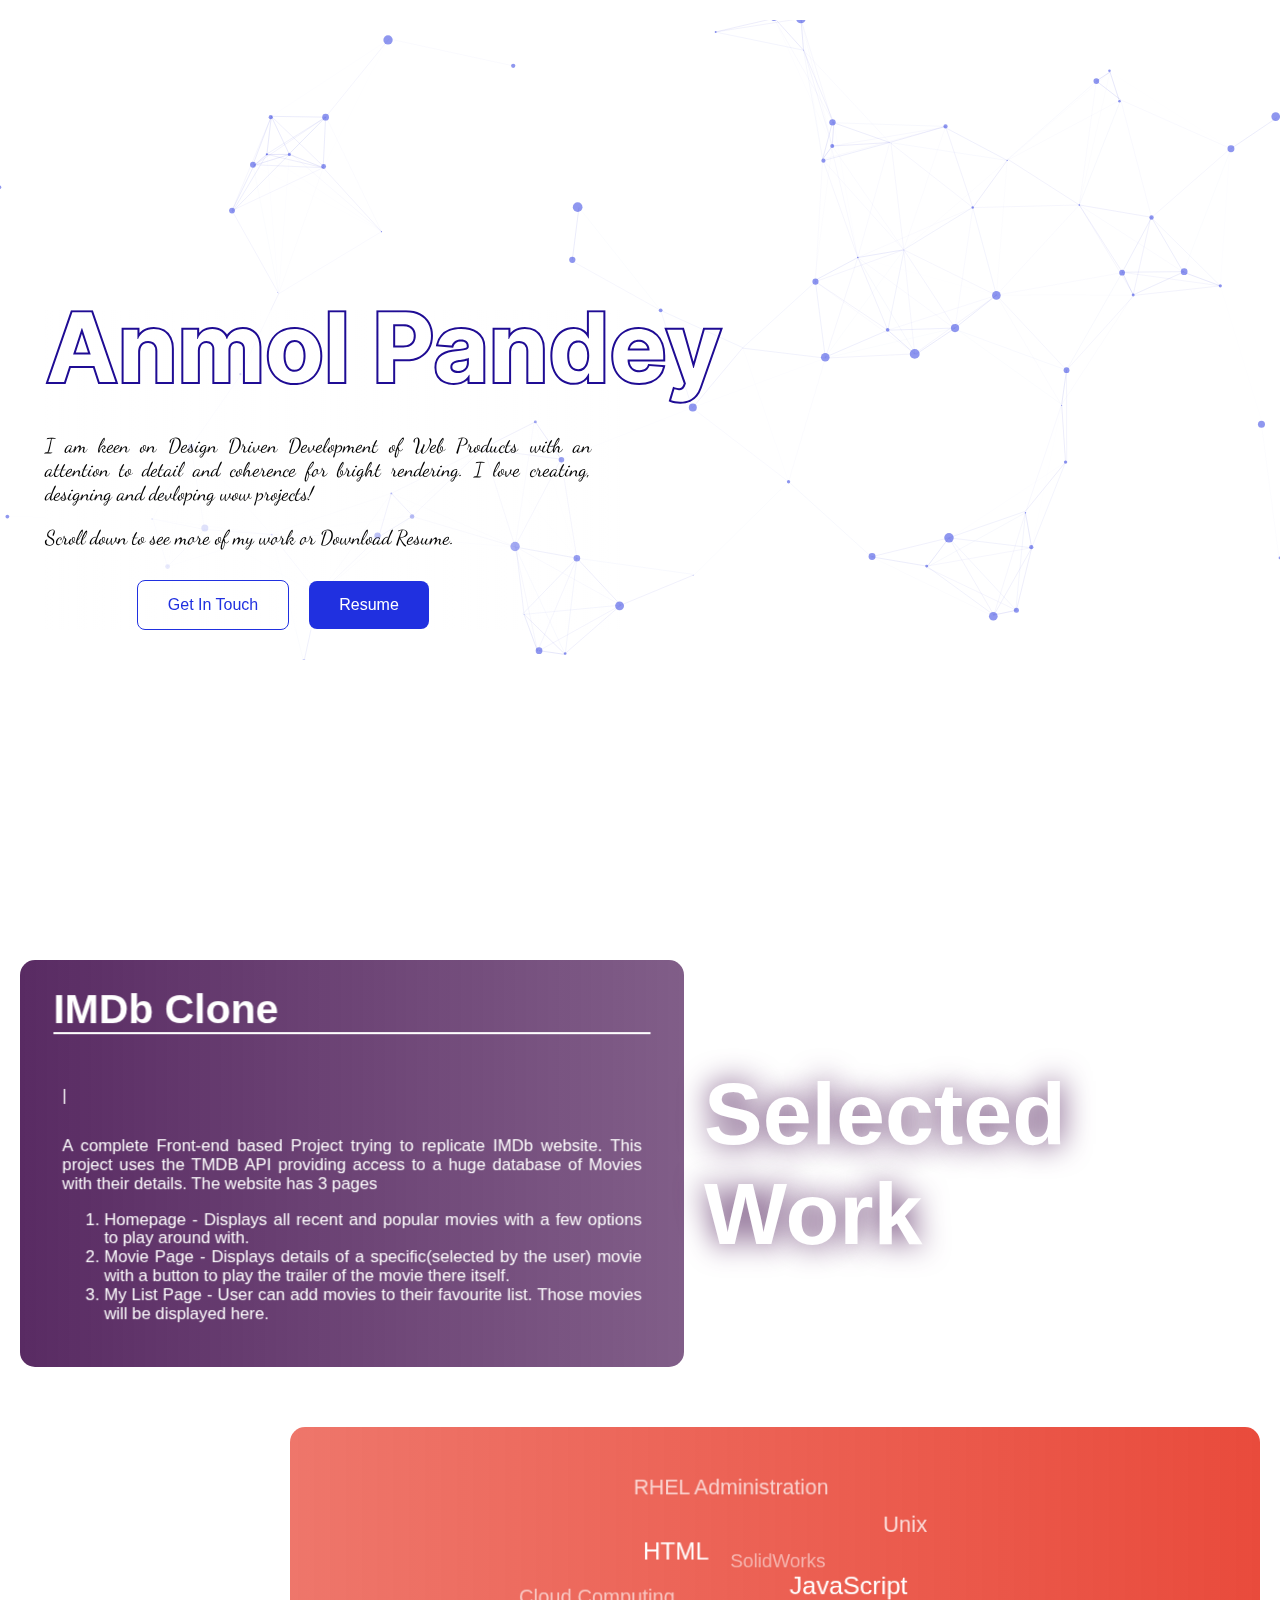
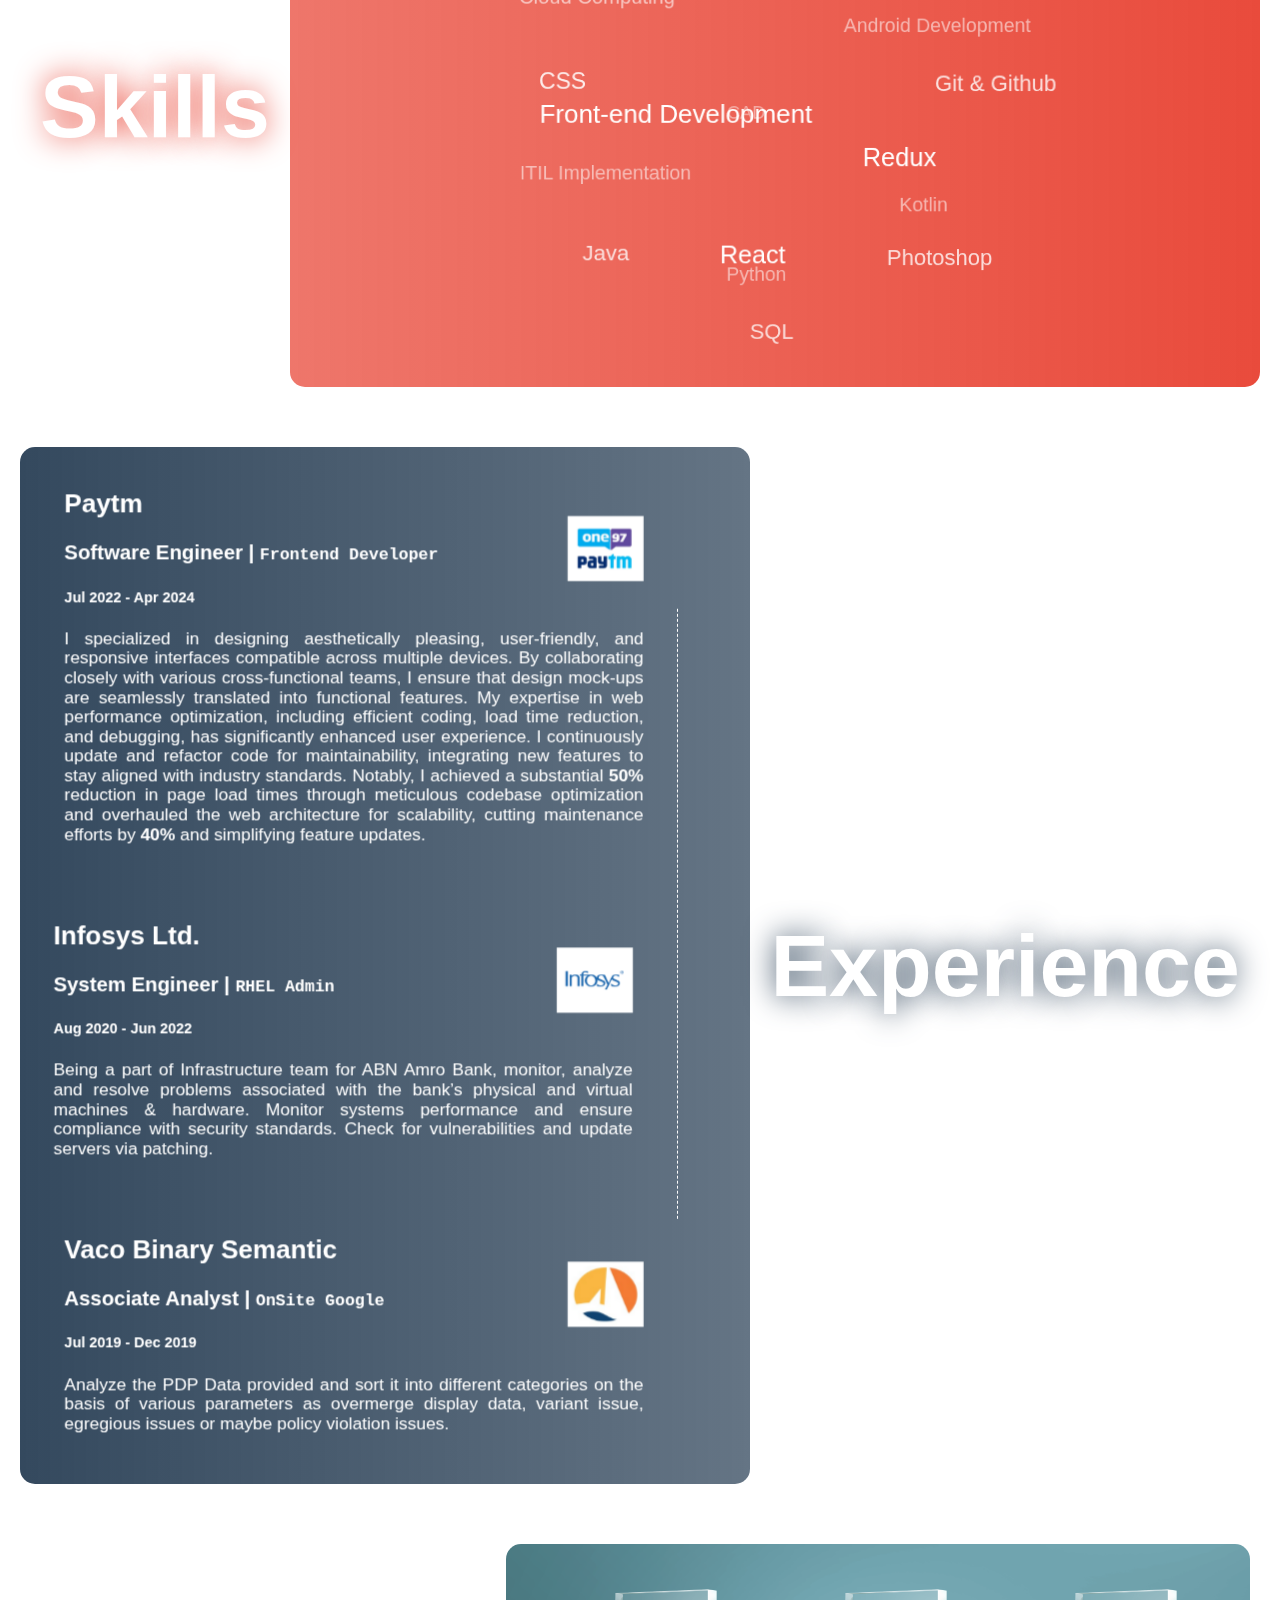
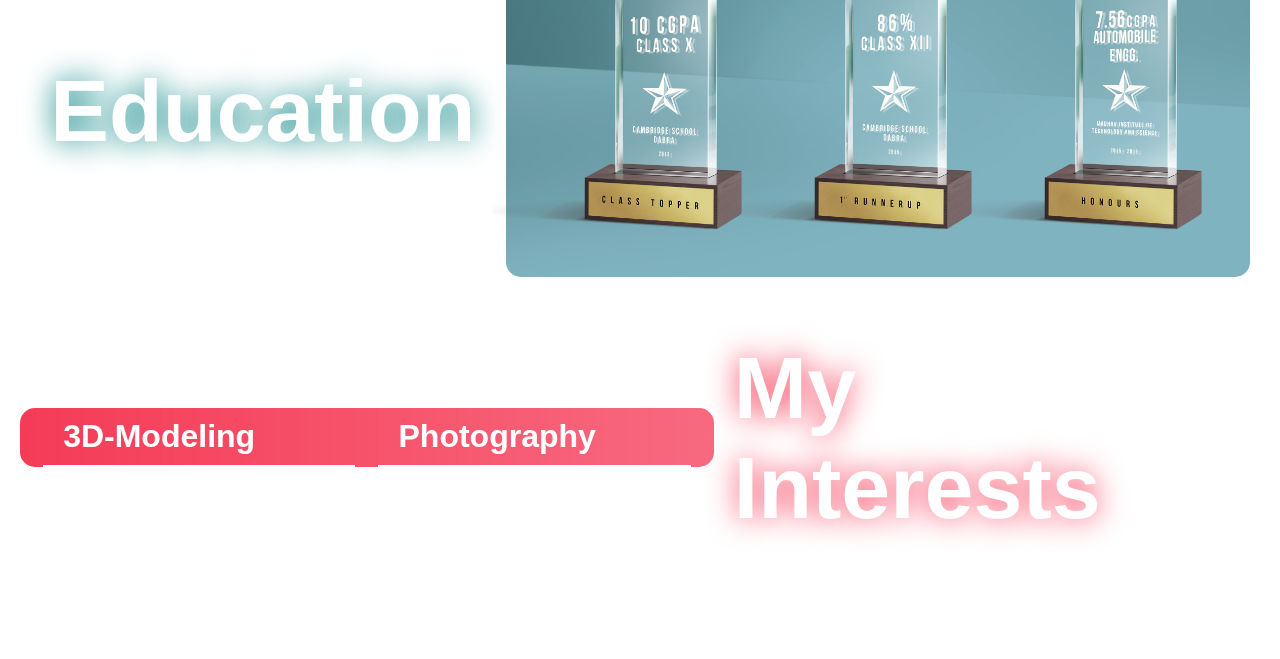
==== commit 045cae81: "update CV" ====
--- a/index.html
+++ b/index.html
@@ -152,7 +152,7 @@
                 <div class="home-btns">
                     <button id="get-in-touch">Get In Touch</button>
                     <button id="resume-download">
-                        <a href="./assets/APresume.pdf" download>Resume <i class="fa fa-download"
+                        <a href="./assets/MDI_CV_AP.pdf" download>Resume <i class="fa fa-download"
                                 aria-hidden="true"></i>
                         </a>
                     </button>
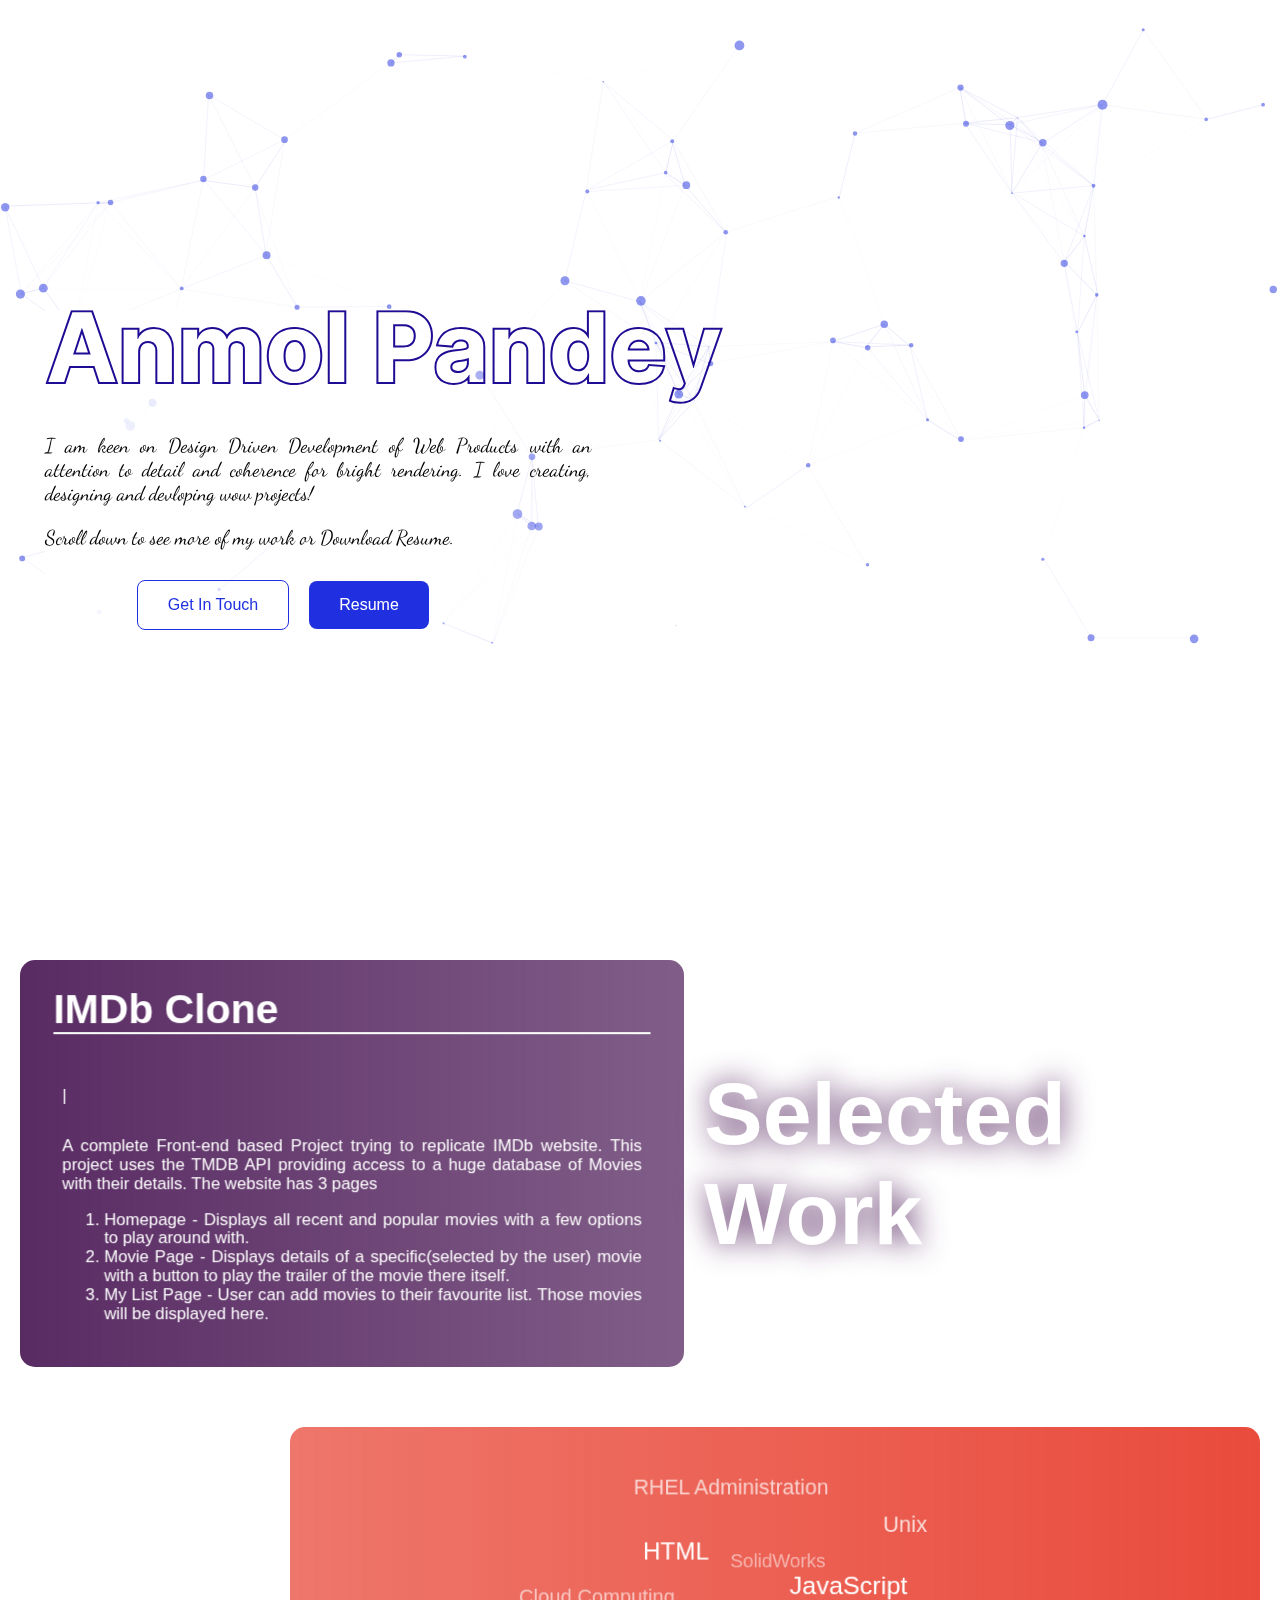
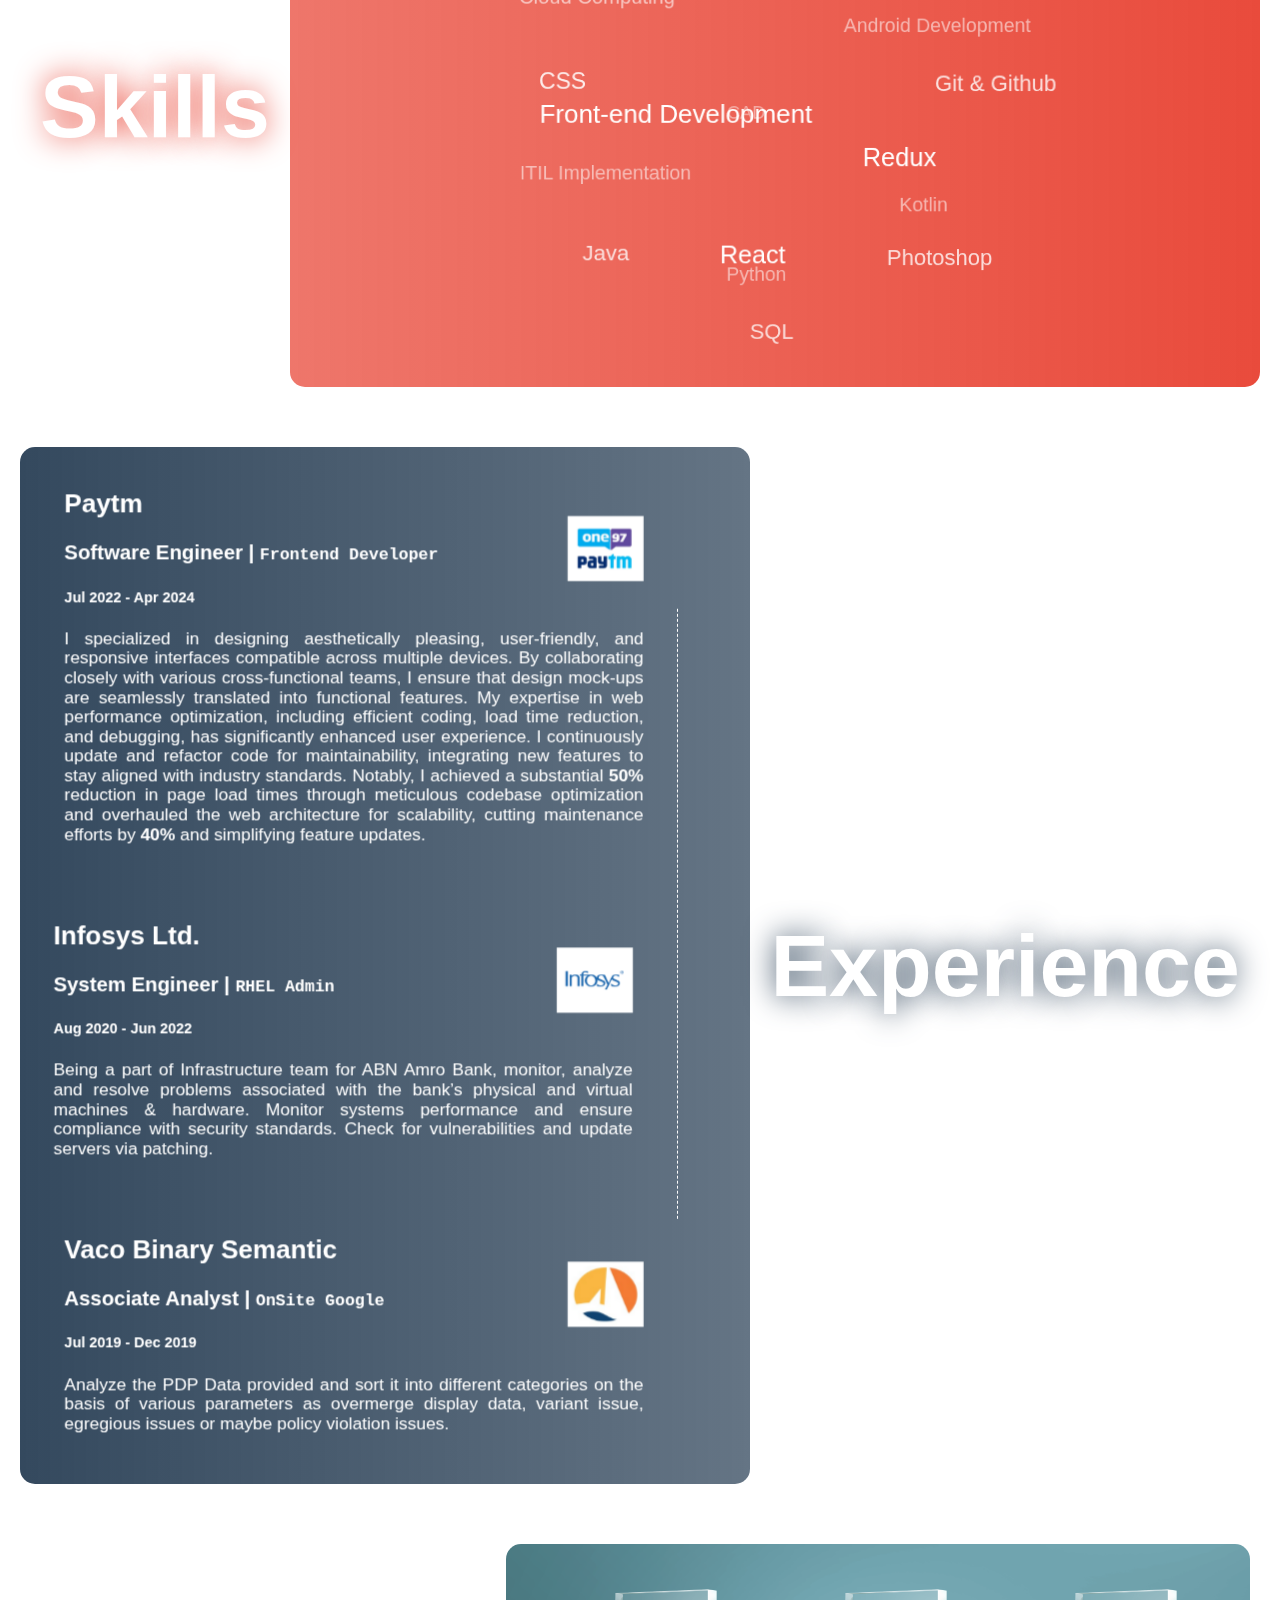
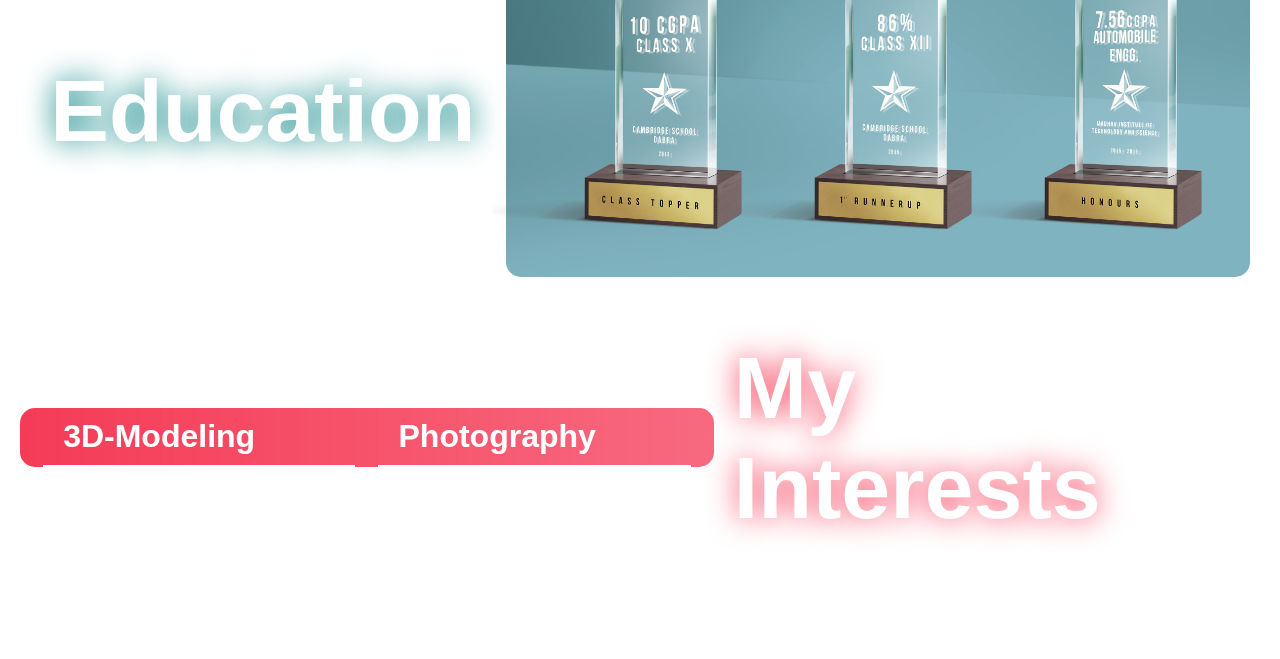
==== commit e07a02fd: "update linkedin and email" ====
--- a/index.html
+++ b/index.html
@@ -60,7 +60,7 @@
 
             <label for="message">Message <span>*</span></label>
             <textarea name="message" id="message" cols="50" rows="10"></textarea>
-            <i>or mail me directly at:- <b>portfolio.anmol@gmail.com</b></i>
+            <i>or mail directly at:- <b>pgib24anmol_p@mdi.ac.in</b></i>
             <br />
             <button type="submit" id="send-message">Send</button>
         </form>
@@ -157,8 +157,8 @@
                         </a>
                     </button>
                     <button id="linkedin">
-                        <a href="https://www.linkedin.com/in/anmol-pandey-997911112/" target="_blank"><i
-                                class="fa fa-linkedin-square" aria-hidden="true"></i>
+                        <a href="https://www.linkedin.com/in/anmolp15/" target="_blank"><i class="fa fa-linkedin-square"
+                                aria-hidden="true"></i>
                         </a>
                     </button>
                     <button id="github">
@@ -410,7 +410,7 @@
         <div class="socials">
             <ul>
                 <li>
-                    <a href="https://www.linkedin.com/in/anmol-pandey-997911112/" target="_blank">
+                    <a href="https://www.linkedin.com/in/anmolp15/" target="_blank">
                         <i class="fa fa-linkedin" aria-hidden="true"></i>
                     </a>
                 </li>
